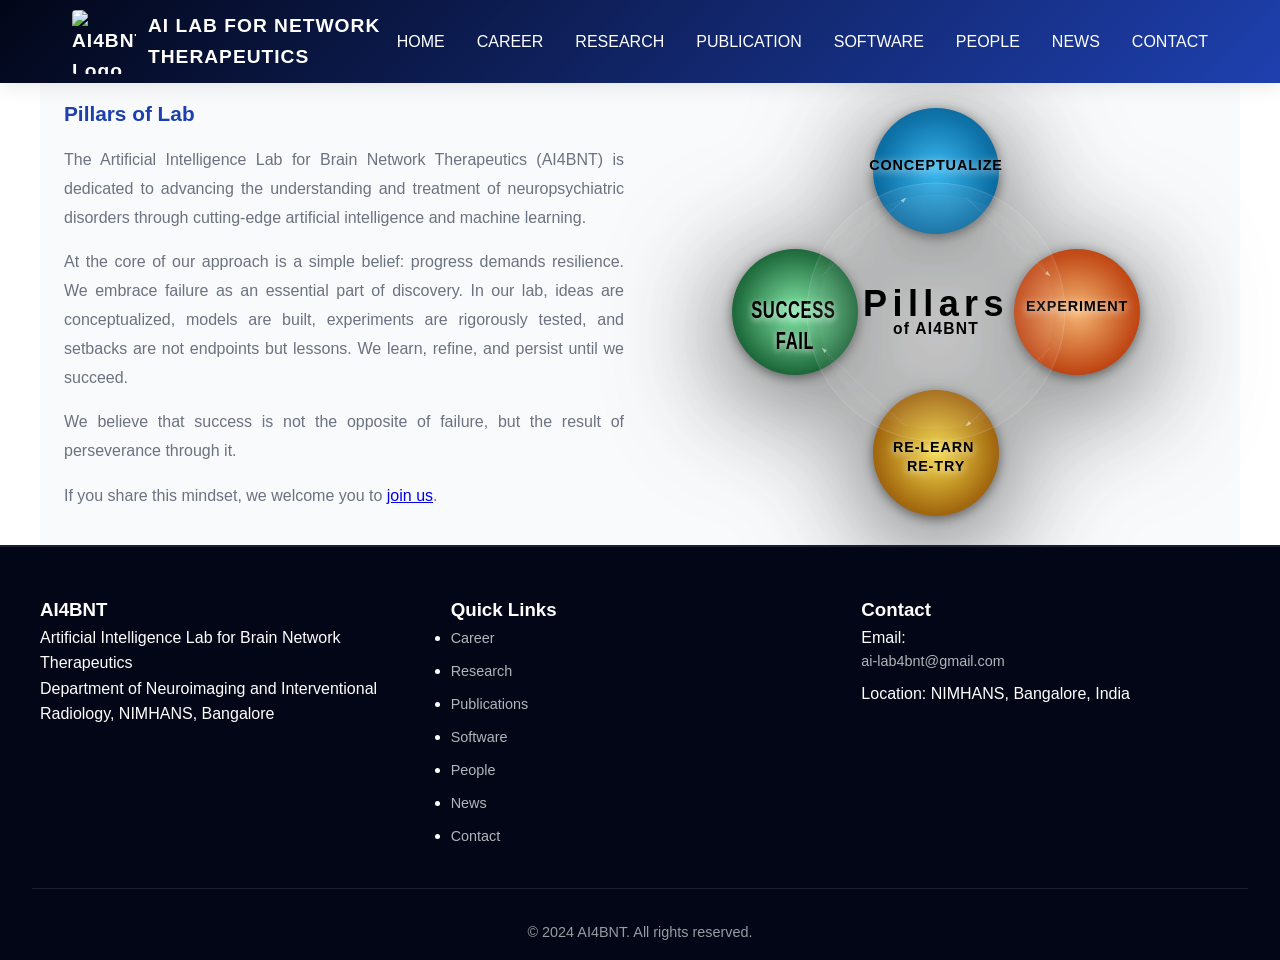
==== about.html @ 8ac7007f "Add files via upload update" ====
﻿<!DOCTYPE html>
<html lang="en">
<head>
    <meta charset="UTF-8">
    <meta name="viewport" content="width=device-width, initial-scale=1.0">
    <title>About - AI4BNT</title>
    <link rel="stylesheet" href="css/main.css">
    <link rel="stylesheet" href="css/animations.css">
    <link rel="stylesheet" href="css/responsive.css">
</head>
<body>

<header>
    <nav>
        <a href="index.html" class="logo"><img src="LAB/AI4BNT.png" alt="AI4BNT Logo" class="logo-img">AI LAB FOR NETWORK THERAPEUTICS</a>
            <ul class="nav-menu" id="navMenu">
                <li><a href="index.html">HOME</a></li><li><a href="career.html">CAREER</a></li>
                <li><a href="research.html">RESEARCH</a></li>
                <li><a href="publications.html">PUBLICATION</a></li>
                <li><a href="software.html">SOFTWARE</a></li>
                <li class="dropdown">
                    <a href="people.html" onclick="togglePeopleDropdown(event)">PEOPLE</a>
                    <div class="dropdown-content" id="peopleNavDropdown">
                        <div class="people-nav-section">
                            <a href="people.html#pi-section">Principle Investigator</a>
                            <a href="people.html#research-fellows-section">Research Fellows</a>
                            <a href="people.html#doctoral-fellows-section">Doctoral Fellows</a>
                            <a href="people.html#research-interns-section">Research Interns</a>
                        </div>
                    </div>
                </li>
                <li><a href="news.html">NEWS</a></li>
                <li><a href="contact.html">CONTACT</a></li>
            </ul>
            <div class="hamburger" id="hamburger">
                <span></span>
                <span></span>
                <span></span>
            </div>
    </nav>
</header>

<section id="about">
    <h2 class="section-title">About Our Lab</h2>
    <div class="about-grid">
        <div class="about-content">
            <h3>Pillars of Lab</h3>
            <p>
                The Artificial Intelligence Lab for Brain Network Therapeutics (AI4BNT) is dedicated to advancing the understanding and treatment of neuropsychiatric disorders through cutting-edge artificial intelligence and machine learning.
            </p>
            <p>
                At the core of our approach is a simple belief: progress demands resilience. We embrace failure as an essential part of discovery. In our lab, ideas are conceptualized, models are built, experiments are rigorously tested, and setbacks are not endpoints but lessons. We learn, refine, and persist until we succeed.
            </p>
            <p>
                We believe that success is not the opposite of failure, but the result of perseverance through it.
            </p>
            <p>
                If you share this mindset, we welcome you to <a href="career.html">join us</a>.
            </p>
        </div>
        <div style="display: flex; justify-content: center; align-items: center; height: 50vh; background: transparent; padding: 0; margin: 0; width: 100%; overflow: visible;">
            <style>
                .pillar-container-new svg {
                    max-width: 100%;
                    max-height: 100%;
                    width: 100%;
                    height: 100%;
                    filter: drop-shadow(0 20px 60px rgba(0, 0, 0, 0.8));
                }

                .pillar-container-new {
                    width: 100%;
                    height: 100%;
                    display: flex;
                    justify-content: center;
                    align-items: center;
                    overflow: visible;
                }

                .pillar-container-new .pillar-circle {
                    fill-opacity: 0.95;
                    filter: drop-shadow(0 8px 20px rgba(0, 0, 0, 0.5));
                    transition: filter 0.3s ease;
                    cursor: pointer;
                }

                .pillar-container-new .pillar-circle:hover {
                    filter: drop-shadow(0 10px 30px rgba(255, 255, 255, 0.3));
                }

                .pillar-container-new .pillar-text {
                    font-size: 48px !important;
                    font-weight: 900;
                    letter-spacing: 0.06em;
                    text-transform: uppercase;
                    fill: black;
                    text-shadow: 0 2px 8px rgba(255, 255, 255, 0.8);
                    dominant-baseline: middle;
                    text-anchor: middle;
                    pointer-events: none;
                    textLength: 420;
                    lengthAdjust: spacingAndGlyphs;
                }

                .pillar-container-new .pillar-text tspan {
                    font-size: inherit !important;
                }

                .pillar-container-new .center-label {
                    font-size: 120px;
                    font-weight: 900;
                    letter-spacing: 0.15em;
                    fill: black;
                    text-anchor: middle;
                    dominant-baseline: middle;
                }

                .pillar-group-0 {
                  animation: popPillar 3.5s ease-in-out infinite;
                  animation-delay: 0s;
                  transform-origin: 500px 30px;
                }

                .pillar-group-1 {
                  animation: popPillar 3.5s ease-in-out infinite;
                  animation-delay: 0.8s;
                  transform-origin: 970px 500px;
                }

                .pillar-group-2 {
                  animation: popPillar 3.5s ease-in-out infinite;
                  animation-delay: 1.6s;
                  transform-origin: 500px 970px;
                }

                .pillar-group-3 {
                  animation: popPillar 3.5s ease-in-out infinite;
                  animation-delay: 2.4s;
                  transform-origin: 30px 500px;
                }

                .arrows-group {
                  animation: rotateArrows 20s linear infinite;
                  transform-origin: 500px 500px;
                }

                @keyframes popPillar {
                  0% {
                    transform: scale(0);
                    opacity: 0;
                  }
                  50% {
                    transform: scale(1.15);
                  }
                  100% {
                    transform: scale(1);
                    opacity: 1;
                  }
                }

                @keyframes rotateArrows {
                  0% {
                    transform: rotate(0deg);
                  }
                  100% {
                    transform: rotate(360deg);
                  }
                }
            </style>
            <div class="pillar-container-new">
                <svg viewBox="-250 -250 1500 1500" preserveAspectRatio="xMidYMid meet" width="100%" height="100%" style="display: block;">
                    <defs>
                        <marker id="arrowheadNew" markerWidth="10" markerHeight="10" refX="9" refY="3" orient="auto">
                            <polygon points="0 0, 10 3, 0 6" fill="rgba(255, 255, 255, 0.5)" />
                        </marker>

                        <radialGradient id="pillarGrad0New">
                            <stop offset="0%" style="stop-color:#38bdf8;stop-opacity:1" />
                            <stop offset="100%" style="stop-color:#0369a1;stop-opacity:1" />
                        </radialGradient>
                        <radialGradient id="pillarGrad1New">
                            <stop offset="0%" style="stop-color:#fdba74;stop-opacity:1" />
                            <stop offset="100%" style="stop-color:#c2410c;stop-opacity:1" />
                        </radialGradient>
                        <radialGradient id="pillarGrad2New">
                            <stop offset="0%" style="stop-color:#fde047;stop-opacity:1" />
                            <stop offset="100%" style="stop-color:#a16207;stop-opacity:1" />
                        </radialGradient>
                        <radialGradient id="pillarGrad3New">
                            <stop offset="0%" style="stop-color:#86efac;stop-opacity:1" />
                            <stop offset="100%" style="stop-color:#166534;stop-opacity:1" />
                        </radialGradient>
                    </defs>

                    <g class="pillar-group-0">
                        <circle cx="500" cy="30" r="210" fill="url(#pillarGrad0New)" class="pillar-circle"/>
                        <text x="500" y="30" class="pillar-text">
                            <tspan x="500" dy="-0.35em">CONCEPTUALIZE</tspan>
                        </text>
                    </g>

                    <g class="pillar-group-1">
                        <circle cx="970" cy="500" r="210" fill="url(#pillarGrad1New)" class="pillar-circle"/>
                        <text x="970" y="500" class="pillar-text">
                            <tspan x="970" dy="-0.35em">EXPERIMENT</tspan>
                        </text>
                    </g>

                    <g class="pillar-group-2">
                        <circle cx="500" cy="970" r="210" fill="url(#pillarGrad2New)" class="pillar-circle"/>
                        <text x="500" y="970" class="pillar-text">
                            <tspan x="500" dy="-0.35em">RE-LEARN</tspan>
                            <tspan x="500" dy="1.3em">RE-TRY</tspan>
                        </text>
                    </g>

                    <g class="pillar-group-3">
                        <circle cx="30" cy="500" r="210" fill="url(#pillarGrad3New)" class="pillar-circle"/>
                        <text x="30" y="500" class="pillar-text" textLength="420" lengthAdjust="spacingAndGlyphs">
                            <tspan x="30" dy="0" style="font-size: 80px !important;">SUCCESS</tspan>
                            <tspan x="30" dy="1.3em" style="font-size: 80px !important;">FAIL</tspan>
                        </text>
                    </g>

                    <g class="arrows-group" stroke="rgba(255, 255, 255, 0.35)" stroke-width="2" fill="none" stroke-dasharray="4,4">
                        <path d="M 600 120 Q 750 250 880 380" marker-end="url(#arrowheadNew)"/>
                        <path d="M 880 620 Q 750 750 600 880" marker-end="url(#arrowheadNew)"/>
                        <path d="M 400 880 Q 250 750 120 620" marker-end="url(#arrowheadNew)"/>
                        <path d="M 120 380 Q 250 250 400 120" marker-end="url(#arrowheadNew)"/>
                    </g>

                    <circle cx="500" cy="500" r="430" fill="rgba(255,255,255,0.06)" stroke="rgba(255,255,255,0.25)" stroke-width="2"/>
                    <circle cx="500" cy="500" r="390" fill="rgba(255,255,255,0.03)" stroke="rgba(255,255,255,0.12)" stroke-width="1"/>

                    <text x="500" y="480" class="center-label" fill="black">Pillars</text>
                    <text x="500" y="560" style="font-size: 52px; font-weight: 700; letter-spacing: 0.08em; fill: black; text-anchor: middle; dominant-baseline: middle;">of AI4BNT</text>
                </svg>
            </div>
        </div>
    </div>
</section>

<footer>
    <div class="footer-content">
        <div class="footer-section">
            <h3>AI4BNT</h3>
            <p>Artificial Intelligence Lab for Brain Network Therapeutics</p>
            <p>Department of Neuroimaging and Interventional Radiology, NIMHANS, Bangalore</p>
        </div>
        <div class="footer-section">
            <h3>Quick Links</h3>
            <ul><li><a href="career.html">Career</a></li>
                <li><a href="research.html">Research</a></li>
                <li><a href="publications.html">Publications</a></li>
                <li><a href="software.html">Software</a></li>
                <li><a href="people.html">People</a></li>
                <li><a href="news.html">News</a></li>
                <li><a href="contact.html">Contact</a></li>
            </ul>
        </div>
        <div class="footer-section">
            <h3>Contact</h3>
            <p>Email: <a href="mailto:ai-lab4bnt@gmail.com">ai-lab4bnt@gmail.com</a></p>
            <p>Location: NIMHANS, Bangalore, India</p>
        </div>
    </div>
    <div class="footer-bottom">
        <p>&copy; 2024 AI4BNT. All rights reserved.</p>
    </div>
</footer>

<script src="js/navigation.js"></script>
<script src="js/animations.js"></script>
<script src="js/slider.js"></script>

</body>
</html>
---- css/main.css ----
/* CSS Variables & Resets */
* {
    margin: 0;
    padding: 0;
    box-sizing: border-box;
}

:root {
    /* Professional deep blue palette */
    --primary-color: #020617;      /* deep navy */
    --secondary-color: #1e40af;    /* restrained professional blue */
    --accent-color: #0ea5e9;       /* subtle teal accent */
    --dark-bg: #020617;            /* almost black */
    --light-bg: #f9fafb;           /* soft light background */
    --text-dark: #0f172a;
    --text-light: #6b7280;
    --border-color: #e5e7eb;
}

body {
    font-family: 'Segoe UI', Tahoma, Geneva, Verdana, sans-serif;
    line-height: 1.6;
    color: var(--text-dark);
    overflow-x: hidden;
    position: relative;
    background: transparent;
}

body::before {
    content: '';
    position: fixed;
    top: 0;
    left: 0;
    width: 100%;
    height: 100%;
    background-image: url('../LAB/AI4BNT.png');
    background-size: 60vw auto;
    background-position: center;
    background-repeat: no-repeat;
    background-attachment: fixed;
    opacity: 1;
    pointer-events: none;
    z-index: 0;
}

/* ============= HEADER & NAVIGATION ============= */
header {
    background: linear-gradient(135deg, var(--primary-color) 0%, var(--secondary-color) 100%);
    color: white;
    position: fixed;
    top: 0;
    width: 100%;
    z-index: 1001;
    box-shadow: 0 2px 20px rgba(0, 0, 0, 0.1);
    transition: all 0.3s ease;
}

nav {
    max-width: 1200px;
    margin: 0 auto;
    padding: 0.6rem 2rem;
    display: flex;
    justify-content: space-between;
    align-items: center;
}

.logo {
    font-size: 1.2rem;
    font-weight: bold;
    text-decoration: none;
    color: white;
    display: flex;
    align-items: center;
    gap: 0.75rem;
    letter-spacing: 1px;
}

.logo-img {
    width: 64px;
    height: 64px;
    object-fit: contain;
    border-radius: 4px;
    border: none;
}

.logo span {
    background: linear-gradient(135deg, var(--accent-color), #ff6b6b);
    padding: 0.35rem 0.9rem;
    border-radius: 25px;
    font-size: 0.75rem;
    font-weight: 600;
    letter-spacing: 0.5px;
    text-transform: uppercase;
}

.nav-menu {
    display: flex;
    list-style: none;
    gap: 2rem;
}

.nav-menu a {
    color: white;
    text-decoration: none;
    font-weight: 500;
    transition: color 0.3s ease;
    cursor: pointer;
}

.nav-menu a:hover {
    color: var(--accent-color);
}

/* Dropdown menu styles */
.dropdown {
    position: relative;
}

.dropdown-content {
    display: none;
    position: absolute;
    top: 100%;
    right: 0;
    background: linear-gradient(135deg, rgba(2, 6, 23, 0.98) 0%, rgba(30, 64, 175, 0.98) 100%);
    color: white;
    min-width: 500px;
    border: 1px solid rgba(255, 255, 255, 0.2);
    border-radius: 10px;
    box-shadow: 0 10px 40px rgba(0, 0, 0, 0.4);
    z-index: 2000;
    max-height: 85vh;
    overflow-y: auto;
    padding: 1.5rem;
    margin-top: 10px;
}

/* People dropdown specific styles */
#peopleNavDropdown {
    min-width: 220px;
    padding: 0.5rem 0;
}

#peopleNavDropdown.show {
    display: flex;
    flex-direction: column;
}

.people-nav-section a {
    color: white;
    padding: 0.75rem 1.5rem;
    display: block;
    text-decoration: none;
    transition: all 0.3s ease;
    border-left: 3px solid transparent;
}

.people-nav-section a:hover {
    background: rgba(124, 58, 237, 0.2);
    border-left-color: #7c3aed;
    color: #a8e6cf;
}

.dropdown-content.show {
    display: block;
    animation: slideDown 0.3s ease-out;
}

@keyframes slideDown {
    from {
        opacity: 0;
        transform: translateY(-10px);
    }
    to {
        opacity: 1;
        transform: translateY(0);
    }
}

.dropdown-header {
    font-size: 1.3rem;
    font-weight: 700;
    margin-bottom: 1rem;
    color: #7c3aed;
    border-bottom: 2px solid rgba(124, 58, 237, 0.3);
    padding-bottom: 0.75rem;
}

.dropdown-section {
    margin-bottom: 1.5rem;
}

.dropdown-section strong {
    display: block;
    font-size: 1rem;
    margin-bottom: 0.75rem;
    color: #a8e6cf;
}

.dropdown-section p {
    font-size: 0.95rem;
    line-height: 1.6;
    margin-bottom: 1rem;
    text-align: justify;
    color: rgba(255, 255, 255, 0.9);
}

.dropdown-section ul {
    list-style: none;
    padding-left: 1rem;
}

.dropdown-section li {
    margin-bottom: 0.75rem;
    font-size: 0.95rem;
}

.dropdown-section a {
    color: #7c3aed;
    text-decoration: none;
    border-bottom: 1px solid #7c3aed;
    transition: all 0.3s ease;
}

.dropdown-section a:hover {
    color: #a8e6cf;
    border-bottom: 1px solid #a8e6cf;
}

.hamburger {
    display: none;
    flex-direction: column;
    cursor: pointer;
}

.hamburger span {
    width: 25px;
    height: 3px;
    background: white;
    margin: 5px 0;
    transition: 0.3s;
}

/* ============= HERO SECTION ============= */
.hero {
    /* Clean, subtle hero background */
    background: rgba(255, 255, 255, 0.88);
    color: var(--text-dark);
    padding: 70px 1.5rem 50px;
    text-align: center;
    margin-top: 60px;
    position: relative;
    overflow: hidden;
    min-height: 440px;
    display: flex;
    align-items: center;
    justify-content: center;
}

#brainCanvas {
    opacity: 0.6;
    mix-blend-mode: screen;
}

.slider-container {
    position: absolute;
    top: 0;
    left: 0;
    right: 0;
    bottom: 0;
    z-index: 0;
    /* White background for the image slider area */
    background: #ffffff;
    overflow: hidden;
}

.slider-wrapper {
    position: relative;
    width: 100%;
    height: 100%;
}

.slider-image {
    position: absolute;
    inset: 0;
    width: 100%;
    height: 100%;
    /* Show the entire lab image without cutting, on white */
    object-fit: contain;
    background: #ffffff;
    opacity: 0;
    transition: opacity 1s ease;
}

.slider-image.active {
    opacity: 1;
}

.hero-content {
    max-width: 800px;
    margin: 0 auto;
    position: relative;
    z-index: 1;
}

.hero h1 {
    font-size: 4rem;
    margin-bottom: 0.5rem;
    animation: slideInDown 0.8s ease;
    font-weight: 700;
    letter-spacing: 3px;
    text-transform: uppercase;
    background: linear-gradient(135deg, #ffffff 0%, rgba(255,255,255,0.9) 100%);
    -webkit-background-clip: text;
    -webkit-text-fill-color: transparent;
    background-clip: text;
}

.hero h2 {
    animation: slideInUp 0.8s ease 0.2s forwards;
    opacity: 0;
}

.hero p {
    font-size: 1.3rem;
    margin-bottom: 2rem;
    opacity: 0.95;
    animation: slideInUp 0.8s ease;
}

.cta-buttons {
    display: flex;
    gap: 1rem;
    justify-content: center;
    flex-wrap: wrap;
    animation: fadeIn 1s ease 0.3s forwards;
    opacity: 0;
}

/* ============= BUTTONS ============= */
.btn {
    padding: 12px 30px;
    border: none;
    border-radius: 50px;
    font-size: 1rem;
    font-weight: 600;
    cursor: pointer;
    text-decoration: none;
    transition: all 0.3s ease;
    display: inline-block;
}

.btn-primary {
    background: var(--accent-color);
    color: var(--text-dark);
}

.btn-primary:hover {
    transform: translateY(-3px);
    box-shadow: 0 10px 25px rgba(245, 158, 11, 0.3);
}

.btn-secondary {
    background: transparent;
    color: white;
    border: 2px solid white;
}

.btn-secondary:hover {
    background: white;
    color: var(--primary-color);
    transform: translateY(-3px);
}

/* ============= GENERAL SECTIONS ============= */
section {
    padding: 8px 1.5rem;
    max-width: 1200px;
    margin: 0 auto;
    position: relative;
    z-index: 1;
    background: rgba(255, 255, 255, 0.88);
}

.section-title {
    font-size: 2.2rem;
    margin-bottom: 0.8rem;
    text-align: center;
    color: var(--primary-color);
    position: relative;
    padding-bottom: 0.6rem;
}

.section-title::after {
    content: '';
    position: absolute;
    bottom: 0;
    left: 50%;
    transform: translateX(-50%);
    width: 100px;
    height: 4px;
    background: var(--accent-color);
    border-radius: 2px;
}

/* ============= HOME TEXT / OBJECTIVE SECTION ============= */
#home-text {
    position: relative;
    z-index: 1;
}

#home-text p {
    text-align: justify;
    color: black;
    line-height: 1.7;
}

#home-text .section-title,
#home-text .content-grid {
    position: relative;
    z-index: 1;
}

#home-text .content-grid p,
#home-text .content-grid ul {
    text-align: justify;
    color: black;
    line-height: 1.7;
}

/* ============= ABOUT SECTION ============= */
#about {
    background: rgba(249, 250, 251, 0.88);
    position: relative;
    z-index: 1;
}

.about-grid {
    display: grid;
    grid-template-columns: 1fr 1fr;
    gap: 2rem;
    align-items: center;
}

.content-grid {
    display: grid;
    grid-template-columns: 1fr;
    gap: 0.3rem;
    margin: 0.3rem 0;
    background: rgba(249, 250, 251, 0.92);
    border-left: 3px solid var(--secondary-color);
    padding: 1rem;
    border-radius: 12px;
    color: var(--text-dark);
}

.content-grid p,
.content-grid ul {
    font-size: 1rem;
    line-height: 1.6;
}

.content-grid ul {
    list-style: disc;
    margin-left: 1.5rem;
}

.content-grid li {
    margin-bottom: 0.5rem;
}

.about-content h3 {
    color: var(--secondary-color);
    margin: 0rem 0 1rem;
    font-size: 1.3rem;
}

.about-content p {
    color: var(--text-light);
    margin-bottom: 1rem;
    line-height: 1.8;
    text-align: justify;
}

.stat-box {
    background: rgba(255, 255, 255, 0.92);
    padding: 2rem;
    border-radius: 10px;
    text-align: center;
    margin: 1rem 0;
    border-left: 4px solid var(--accent-color);
    transition: transform 0.3s ease, box-shadow 0.3s ease;
}

.stat-box:hover {
    transform: translateY(-5px);
    box-shadow: 0 10px 30px rgba(0, 0, 0, 0.1);
}

.stat-number {
    font-size: 2.5rem;
    font-weight: bold;
    color: var(--primary-color);
}

.stat-label {
    color: var(--text-light);
    font-size: 0.9rem;
    margin-top: 0.5rem;
}

/* ============= RESEARCH SECTION ============= */
#research {
    background: rgba(255, 255, 255, 0.88);
}

.research-grid {
    display: grid;
    grid-template-columns: repeat(auto-fit, minmax(280px, 1fr));
    gap: 1.5rem;
}

.research-card {
    background: linear-gradient(135deg, var(--light-bg) 0%, white 100%);
    border-radius: 10px;
    padding: 2rem;
    border: 2px solid var(--border-color);
    transition: all 0.4s cubic-bezier(0.175, 0.885, 0.32, 1.275);
    cursor: pointer;
    position: relative;
    overflow: hidden;
    animation: fadeInUp 0.8s ease-out;
}

.research-card:nth-child(1) {
    animation-delay: 0.1s;
}

.research-card:nth-child(2) {
    animation-delay: 0.2s;
}

.research-card:nth-child(3) {
    animation-delay: 0.3s;
}

@keyframes fadeInUp {
    from {
        opacity: 0;
        transform: translateY(30px);
    }
    to {
        opacity: 1;
        transform: translateY(0);
    }
}

.research-card::before {
    content: '';
    position: absolute;
    top: 0;
    left: 0;
    width: 100%;
    height: 4px;
    background: linear-gradient(90deg, var(--primary-color), var(--secondary-color));
    transform: scaleX(0);
    transition: transform 0.3s ease;
    transform-origin: left;
}

.research-card:hover::before {
    transform: scaleX(1);
}

.research-card:hover {
    transform: translateY(-10px) scale(1.02);
    box-shadow: 0 20px 50px rgba(0, 0, 0, 0.15);
    border-color: var(--primary-color);
}

.research-card:hover .research-icon {
    transform: scale(1.1) rotate(5deg);
    transition: transform 0.3s ease;
}

.research-icon {
    margin-bottom: 1rem;
    transition: transform 0.3s ease;
    display: flex; /* Changed from inline-block to flex */
    justify-content: center; /* Center image horizontally */
    align-items: center; /* Center image vertically */
    animation: iconFloat 3s ease-in-out infinite;
    width: 200px; /* Fixed width for the image container */
    height: 150px; /* Fixed height for the image container */
    overflow: hidden; /* Ensure image stays within bounds */
    margin-left: auto; /* Center the icon itself within the card */
    margin-right: auto; /* Center the icon itself within the card */
}

.research-theme-image {
    width: 100%;
    height: 100%; /* Fill the container height */
    max-width: none; /* Allow the parent container to control max width */
    object-fit: contain;
    border-radius: 8px;
    box-shadow: 0 4px 15px rgba(0, 0, 0, 0.2);
    transition: all 0.3s ease;
}

.research-card:nth-child(1) .research-theme-image {
    animation: brainImagePulse 3s ease-in-out infinite;
}

.research-card:nth-child(2) .research-theme-image {
    animation-delay: 1s;
    animation: brainImageScan 4s ease-in-out infinite;
}

.research-card:nth-child(3) .research-theme-image {
    animation-delay: 2s;
    animation: medicineImageGlow 2.5s ease-in-out infinite;
}

.research-card:hover .research-theme-image {
    transform: scale(1.05);
    box-shadow: 0 8px 25px rgba(0, 0, 0, 0.3);
    filter: brightness(1.1);
}

/* Brain Image Animation */
@keyframes brainImagePulse {
    0%, 100% { 
        transform: scale(1); 
        filter: brightness(1) contrast(1);
        box-shadow: 0 4px 15px rgba(0, 0, 0, 0.2);
    }
    25% { 
        transform: scale(1.05); 
        filter: brightness(1.1) contrast(1.1);
        box-shadow: 0 6px 20px rgba(59, 130, 246, 0.3);
    }
    50% { 
        transform: scale(1.02); 
        filter: brightness(1.05) contrast(1.05);
        box-shadow: 0 5px 18px rgba(59, 130, 246, 0.2);
    }
    75% { 
        transform: scale(1.08); 
        filter: brightness(1.15) contrast(1.15);
        box-shadow: 0 8px 25px rgba(59, 130, 246, 0.4);
    }
}

/* Brain Scan Animation */
@keyframes brainImageScan {
    0%, 100% { 
        transform: scale(1); 
        filter: brightness(1) hue-rotate(0deg);
        box-shadow: 0 4px 15px rgba(0, 0, 0, 0.2);
    }
    25% { 
        transform: scale(1.03); 
        filter: brightness(1.2) hue-rotate(10deg);
        box-shadow: 0 6px 20px rgba(16, 185, 129, 0.3);
    }
    50% { 
        transform: scale(1.06); 
        filter: brightness(1.1) hue-rotate(-10deg);
        box-shadow: 0 7px 22px rgba(16, 185, 129, 0.4);
    }
    75% { 
        transform: scale(1.04); 
        filter: brightness(1.15) hue-rotate(5deg);
        box-shadow: 0 6px 20px rgba(16, 185, 129, 0.3);
    }
}

/* Medicine Glow Animation */
@keyframes medicineImageGlow {
    0%, 100% { 
        transform: scale(1); 
        filter: brightness(1) saturate(1);
        box-shadow: 0 4px 15px rgba(0, 0, 0, 0.2);
    }
    20% { 
        transform: scale(1.05); 
        filter: brightness(1.3) saturate(1.3);
        box-shadow: 0 6px 20px rgba(245, 158, 11, 0.4);
    }
    40% { 
        transform: scale(1.08); 
        filter: brightness(1.5) saturate(1.5);
        box-shadow: 0 8px 25px rgba(245, 158, 11, 0.5);
    }
    60% { 
        transform: scale(1.06); 
        filter: brightness(1.4) saturate(1.4);
        box-shadow: 0 7px 22px rgba(245, 158, 11, 0.4);
    }
    80% { 
        transform: scale(1.04); 
        filter: brightness(1.2) saturate(1.2);
        box-shadow: 0 6px 20px rgba(245, 158, 11, 0.3);
    }
}

/* Floating animation for all icons */
@keyframes iconFloat {
    0%, 100% { transform: translateY(0px); }
    50% { transform: translateY(-5px); }
}

.research-card h3 {
    color: var(--primary-color);
    margin-bottom: 1rem;
    font-size: 1.3rem;
}

.research-card p {
    color: var(--text-light);
    font-size: 0.95rem;
    line-height: 1.6;
    margin-bottom: 1rem;
}

.toggle-content {
    display: none;
    color: var(--text-light);
    font-size: 0.9rem;
    margin-top: 1rem;
    padding-top: 1rem;
    border-top: 1px solid var(--border-color);
}

.research-card.active .toggle-content {
    display: block;
    animation: slideDown 0.3s ease;
}

/* ============= PEOPLE / TEAM SECTION ============= */
#people {
    background: white;
}

.team-grid {
    display: flex;
    flex-direction: column;
    gap: 1.5rem;
    position: relative;
    margin-top: -0.5rem;
}

.team-grid::before {
    content: '';
    position: absolute;
    left: 50%;
    top: 0;
    bottom: 0;
    width: 2px;
    background: linear-gradient(180deg, var(--primary-color), transparent);
    transform: translateX(-50%);
}

.team-member {
    display: block;
    background: white;
    border-radius: 12px;
    box-shadow: 0 10px 30px rgba(15, 23, 42, 0.06);
    transition: all 0.3s ease;
    text-align: left;
    padding: 1.75rem 2rem;
    position: relative;
}

.team-member:nth-child(odd) {
    margin-left: 0;
}

.team-member:nth-child(even) {
    grid-template-columns: 1fr 1fr;
    direction: rtl;
}

.team-member:nth-child(even) > * {
    direction: ltr;
}

.team-member:hover {
    transform: scale(1.02);
    box-shadow: 0 10px 40px rgba(0, 0, 0, 0.1);
}

.pi-member {
    display: flex;
    gap: 2rem;
    align-items: flex-start;
    min-height: auto;
    padding: 1.5rem;
    background: linear-gradient(135deg, #f8fafc 0%, #e2e8f0 100%);
    border-radius: 20px;
    box-shadow: 0 20px 60px rgba(0,0,0,0.1);
    margin: 1rem 0;
}

.pi-member .member-info {
    flex: 1 1 55%;
    display: flex;
    flex-direction: column;
    padding: 1.5rem;
}

.pi-sidebar {
    flex: 0 0 40%;
    display: flex;
    flex-direction: column;
    gap: 1rem;
}

.pi-slider-wrapper {
    height: 350px;
    border-radius: 20px;
    overflow: hidden;
    box-shadow: 0 15px 35px rgba(0,0,0,0.2);
    border: 3px solid rgba(255,255,255,0.8);
    background: #fff;
}

.pi-interests {
    background: rgba(255,255,255,0.9);
    padding: 1.5rem;
    border-radius: 15px;
    box-shadow: 0 8px 25px rgba(0,0,0,0.1);
}

.pi-slider {
    position: relative;
    width: 100%;
    height: 100%;
}

.pi-slider img {
    position: absolute;
    inset: 0;
    width: 100%;
    height: 100%;
    object-fit: cover;
    opacity: 0;
    transition: opacity 0.8s ease-in-out;
}

.pi-slider img.active {
    opacity: 1;
}

.member-name {
    font-size: 1.4rem;
    font-weight: bold;
    color: var(--primary-color);
    margin-bottom: 0.5rem;
    background: linear-gradient(135deg, var(--primary-color), var(--secondary-color));
    -webkit-background-clip: text;
    -webkit-text-fill-color: transparent;
    background-clip: text;
}

.member-role {
    display: none;
}

.member-bio {
    color: var(--text-light);
    font-size: 0.85rem;
    line-height: 1.6;
    margin-bottom: 0.2rem;
    text-align: justify;
}

.team-section-header {
    font-size: 2rem;
    font-weight: bold;
    color: #2c3e50;
    margin-top: 0rem;
    margin-bottom: 0;
    grid-column: 1 / -1;
    border-bottom: 3px solid var(--primary-color);
    padding-bottom: 0.4rem;
}

/* Counteract the gap from the .team-grid specifically after section headers */
.team-section-header + .team-member {
    margin-top: -1rem;
}

/* Counteract the gap before section headers to bring them closer to previous members */
.team-member + .team-section-header {
    margin-top: -0.5rem;
}

/* ============= PROJECTS SECTION ============= */
#projects {
    background: white;
}

.projects-container {
    display: grid;
    gap: 2rem;
}

.project-item {
    display: grid;
    grid-template-columns: 1fr 1fr;
    gap: 2rem;
    align-items: center;
    padding: 2rem;
    background: var(--light-bg);
    border-radius: 10px;
    transition: all 0.3s ease;
}

.project-item:hover {
    box-shadow: 0 10px 30px rgba(0, 0, 0, 0.1);
    transform: translateX(5px);
}

.project-item:nth-child(even) {
    grid-template-columns: 1fr 1fr;
    direction: rtl;
}

.project-item:nth-child(even) > * {
    direction: ltr;
}

.project-image {
    width: 100%;
    height: 250px;
    background: linear-gradient(135deg, var(--primary-color), var(--secondary-color));
    border-radius: 8px;
    display: flex;
    align-items: center;
    justify-content: center;
    font-size: 3rem;
    color: white;
}

.project-content h3 {
    font-size: 1.5rem;
    color: var(--primary-color);
    margin-bottom: 1rem;
}

.project-content p {
    color: var(--text-light);
    margin-bottom: 1rem;
    line-height: 1.7;
}

.project-tags {
    display: flex;
    gap: 0.5rem;
    flex-wrap: wrap;
    margin-top: 1rem;
}

.tag {
    background: var(--primary-color);
    color: white;
    padding: 0.4rem 1rem;
    border-radius: 20px;
    font-size: 0.8rem;
    font-weight: 500;
}

/* ============= PUBLICATIONS SECTION ============= */
#publications {
    background: var(--light-bg);
}

.pub-list {
    display: flex;
    flex-direction: column;
    gap: 0.8rem;
}

.pub-item {
    background: rgba(255, 255, 255, 0.9);
    padding: 0.8rem;
    border-radius: 8px;
    border-left: 4px solid var(--primary-color);
    transition: all 0.3s ease;
    display: flex;
    gap: 0.8rem;
    margin-bottom: 0.3rem;
}

.pub-item.is-clickable {
    cursor: pointer;
}

.pub-item a {
    display: inline-flex;
    align-items: center;
    gap: 0.35rem;
    padding: 0.2rem 0.6rem;
    border-radius: 999px;
    background: var(--light-bg);
    color: var(--secondary-color);
    text-decoration: none;
    font-weight: 600;
    font-size: 0.85rem;
}

.pub-item a:hover {
    background: rgba(30, 64, 175, 0.08);
}

.pub-item:hover {
    box-shadow: 0 5px 20px rgba(0, 0, 0, 0.1);
    transform: translateX(5px);
}

.pub-number {
    font-weight: bold;
    color: var(--secondary-color);
    min-width: 2.5rem;
    font-size: 1.1rem;
    flex-shrink: 0;
}

.pub-content {
    flex: 1;
}

.pub-authors {
    color: var(--text-light);
    font-size: 0.9rem;
    margin-bottom: 0.3rem;
}

.pub-title {
    font-weight: 600;
    color: var(--primary-color);
    margin-bottom: 0.3rem;
    font-size: 1.05rem;
}

.pub-journal {
    color: var(--text-light);
    font-size: 0.85rem;
    font-style: italic;
    margin-bottom: 0.2rem;
}

.pub-journal a {
    color: var(--secondary-color);
    text-decoration: underline;
    font-style: italic;
}

.pub-journal a:hover {
    color: var(--accent-color);
}

/* ============= CONTACT & SUBMISSIONS SECTION ============= */
#contact {
    background: linear-gradient(135deg, var(--primary-color) 0%, var(--secondary-color) 100%);
    color: white;
    padding: 40px 2rem !important;
}

#contact .section-title {
    color: white;
    margin-bottom: 1.5rem;
}

#contact .section-title::after {
    background: var(--accent-color);
}

.contact-wrapper {
    display: grid;
    grid-template-columns: 1fr 1fr;
    gap: 2rem;
    max-width: 800px;
    margin: 0 auto;
}

.contact-info {
    display: flex;
    flex-direction: column;
    gap: 1rem;
}

.contact-item {
    display: flex;
    gap: 0.75rem;
}

.contact-icon {
    font-size: 1.5rem;
    flex-shrink: 0;
}

.contact-text h4 {
    margin-bottom: 0.5rem;
    font-size: 1.1rem;
}

.contact-text p {
    opacity: 0.9;
    font-size: 0.95rem;
}

.form-group {
    margin-bottom: 0.75rem;
}

.form-group label {
    display: block;
    margin-bottom: 0.25rem;
    font-weight: 500;
}

.form-group input,
.form-group textarea {
    width: 100%;
    padding: 0.75rem;
    border: none;
    border-radius: 5px;
    font-family: inherit;
    font-size: 0.95rem;
}

.form-group textarea {
    resize: vertical;
    min-height: 80px;
}

/* Submissions Display */
#submissions {
    background: var(--light-bg);
}

.submissions-grid {
    display: grid;
    grid-template-columns: repeat(auto-fill, minmax(350px, 1fr));
    gap: 2rem;
    margin-bottom: 2rem;
}

.submission-card {
    background: white;
    border-radius: 12px;
    padding: 2rem;
    box-shadow: 0 5px 20px rgba(0, 0, 0, 0.1);
    border-left: 5px solid var(--primary-color);
    transition: all 0.3s ease;
    position: relative;
}

.submission-card:hover {
    transform: translateY(-5px);
    box-shadow: 0 15px 40px rgba(0, 0, 0, 0.15);
}

.submission-header {
    display: flex;
    justify-content: space-between;
    align-items: start;
    margin-bottom: 1rem;
    border-bottom: 2px solid var(--light-bg);
    padding-bottom: 1rem;
}

.submission-name {
    font-size: 1.3rem;
    font-weight: 600;
    color: var(--primary-color);
    margin-bottom: 0.5rem;
}

.submission-topic {
    background: linear-gradient(135deg, var(--primary-color), var(--secondary-color));
    color: white;
    padding: 0.4rem 0.8rem;
    border-radius: 20px;
    font-size: 0.8rem;
    font-weight: 600;
    text-transform: uppercase;
    white-space: nowrap;
}

.submission-email {
    font-size: 0.9rem;
    color: var(--text-light);
    margin-bottom: 0.5rem;
    word-break: break-all;
}

.submission-email a {
    color: var(--primary-color);
    text-decoration: none;
    font-weight: 500;
}

.submission-email a:hover {
    text-decoration: underline;
}

.submission-github {
    margin-bottom: 1rem;
}

.submission-github a {
    display: inline-flex;
    align-items: center;
    gap: 0.5rem;
    color: var(--primary-color);
    text-decoration: none;
    font-weight: 500;
    font-size: 0.9rem;
    padding: 0.5rem 1rem;
    background: var(--light-bg);
    border-radius: 6px;
    transition: all 0.3s ease;
}

.submission-github a:hover {
    background: var(--primary-color);
    color: white;
}

.submission-message {
    color: var(--text-light);
    font-size: 0.95rem;
    line-height: 1.6;
    margin-bottom: 1rem;
    margin-top: 1rem;
    padding: 1rem;
    background: var(--light-bg);
    border-radius: 8px;
}

.submission-time {
    font-size: 0.8rem;
    color: #999;
    text-align: right;
    margin-top: 1rem;
    padding-top: 1rem;
    border-top: 1px solid var(--border-color);
}

.submission-actions {
    position: absolute;
    top: 1rem;
    right: 1rem;
    display: flex;
    gap: 0.5rem;
}

.delete-btn {
    background: #e74c3c;
    color: white;
    border: none;
    padding: 0.5rem 0.8rem;
    border-radius: 6px;
    cursor: pointer;
    font-size: 0.8rem;
    transition: all 0.3s ease;
}

.delete-btn:hover {
    background: #c0392b;
    transform: scale(1.05);
}

/* ============= FOOTER ============= */
footer {
    background: var(--dark-bg);
    color: white;
    text-align: center;
    padding: 3rem 2rem 1rem;
    border-top: 2px solid rgba(255, 255, 255, 0.1);
    position: relative;
    z-index: 1;
}

.footer-content {
    max-width: 1200px;
    margin: 0 auto;
    display: grid;
    grid-template-columns: repeat(auto-fit, minmax(250px, 1fr));
    gap: 2rem;
    margin-bottom: 2rem;
    text-align: left;
}

.footer-section h4 {
    margin-bottom: 1rem;
    color: var(--accent-color);
}

.footer-section a {
    display: block;
    color: rgba(255, 255, 255, 0.7);
    text-decoration: none;
    font-size: 0.9rem;
    margin-bottom: 0.5rem;
    transition: color 0.3s ease;
}

.footer-section a:hover {
    color: white;
}

.social-links {
    display: flex;
    gap: 1rem;
}

.social-links a {
    width: 40px;
    height: 40px;
    background: rgba(255, 255, 255, 0.1);
    border-radius: 50%;
    display: flex;
    align-items: center;
    justify-content: center;
    transition: all 0.3s ease;
    margin: 0;
}

.social-links a:hover {
    background: var(--accent-color);
    color: var(--text-dark);
    transform: translateY(-3px);
}

.footer-bottom {
    border-top: 1px solid rgba(255, 255, 255, 0.1);
    padding-top: 2rem;
    font-size: 0.9rem;
    color: rgba(255, 255, 255, 0.6);
}

/* ============= SCROLL TO TOP BUTTON ============= */
.scroll-to-top {
    position: fixed;
    bottom: 2rem;
    right: 2rem;
    width: 50px;
    height: 50px;
    background: var(--primary-color);
    color: white;
    border: none;
    border-radius: 50%;
    font-size: 1.2rem;
    cursor: pointer;
    display: none;
    align-items: center;
    justify-content: center;
    transition: all 0.3s ease;
    z-index: 999;
    box-shadow: 0 5px 15px rgba(0, 0, 0, 0.3);
}

.scroll-to-top:hover {
    background: var(--secondary-color);
    transform: translateY(-5px);
}

.scroll-to-top.show {
    display: flex;
}
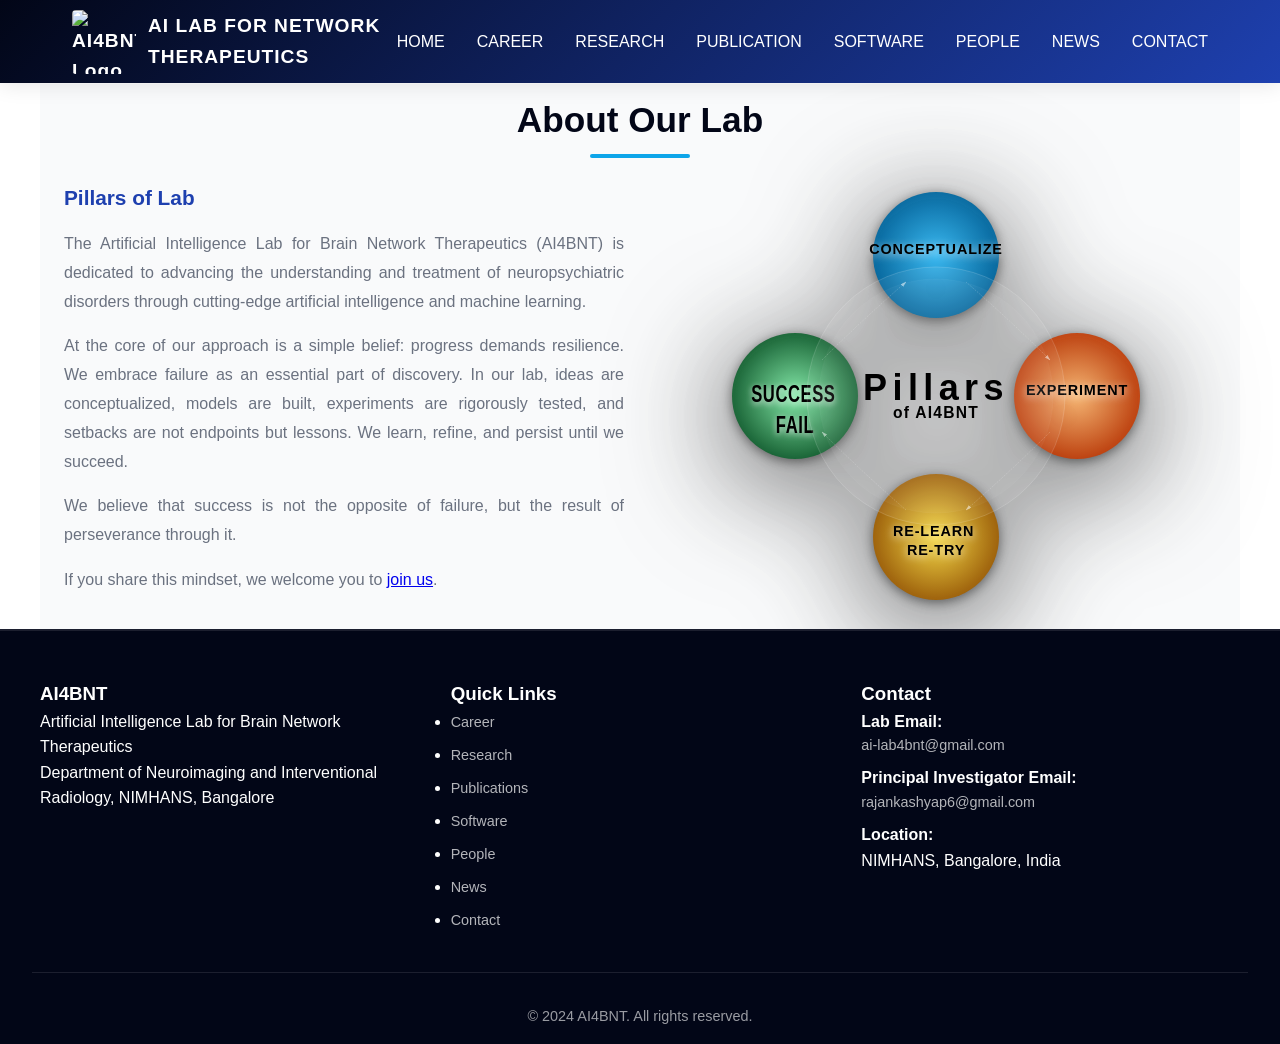
==== commit 0f60ad9d: "Final website update" ====
--- a/about.html
+++ b/about.html
@@ -22,7 +22,7 @@
                     <a href="people.html" onclick="togglePeopleDropdown(event)">PEOPLE</a>
                     <div class="dropdown-content" id="peopleNavDropdown">
                         <div class="people-nav-section">
-                            <a href="people.html#pi-section">Principle Investigator</a>
+                            <a href="people.html#pi-section">Principal Investigator</a>
                             <a href="people.html#research-fellows-section">Research Fellows</a>
                             <a href="people.html#doctoral-fellows-section">Doctoral Fellows</a>
                             <a href="people.html#research-interns-section">Research Interns</a>
@@ -260,8 +260,9 @@
         </div>
         <div class="footer-section">
             <h3>Contact</h3>
-            <p>Email: <a href="mailto:ai-lab4bnt@gmail.com">ai-lab4bnt@gmail.com</a></p>
-            <p>Location: NIMHANS, Bangalore, India</p>
+            <p><strong>Lab Email:</strong><br><a href="mailto:ai-lab4bnt@gmail.com">ai-lab4bnt@gmail.com</a></p>
+            <p><strong>Principal Investigator Email:</strong><br><a href="mailto:rajankashyap6@gmail.com">rajankashyap6@gmail.com</a></p>
+            <p><strong>Location:</strong><br>NIMHANS, Bangalore, India</p>
         </div>
     </div>
     <div class="footer-bottom">
--- a/css/main.css
+++ b/css/main.css
@@ -15,6 +15,16 @@
     --text-dark: #0f172a;
     --text-light: #6b7280;
     --border-color: #e5e7eb;
+    --header-offset: 84px;
+    --research-disease-pill-bg-opacity: 0.14;
+    --research-disease-pill-text-opacity: 0.8;
+    --research-cluster-bg-opacity: 0.12;
+    --research-cluster-border-opacity: 0.18;
+    --research-cluster-text-opacity: 0.86;
+}
+
+html {
+    scroll-padding-top: var(--header-offset);
 }
 
 body {
@@ -24,6 +34,7 @@
     overflow-x: hidden;
     position: relative;
     background: transparent;
+    padding-top: var(--header-offset);
 }
 
 body::before {
@@ -64,6 +75,14 @@
     align-items: center;
 }
 
+.nav-container {
+    width: 100%;
+    display: flex;
+    align-items: center;
+    justify-content: space-between;
+    position: relative;
+}
+
 .logo {
     font-size: 1.2rem;
     font-weight: bold;
@@ -72,6 +91,23 @@
     display: flex;
     align-items: center;
     gap: 0.75rem;
+    letter-spacing: 1px;
+}
+
+.logo-text {
+    display: flex;
+    flex-direction: column;
+    line-height: 1;
+}
+
+.logo-line1 {
+    font-size: 0.95rem;
+    font-weight: 600;
+}
+
+.logo-line2 {
+    font-size: 0.95rem;
+    font-weight: 800;
     letter-spacing: 1px;
 }
 
@@ -90,6 +126,14 @@
     font-size: 0.75rem;
     font-weight: 600;
     letter-spacing: 0.5px;
+
+#research .research-theme-image-word-full {
+    width: 110px;
+    height: 110px;
+    padding: 0.2rem;
+    background: rgba(255, 255, 255, 0.86);
+    box-shadow: 0 10px 18px rgba(15, 23, 42, 0.1);
+}
     text-transform: uppercase;
 }
 
@@ -97,6 +141,7 @@
     display: flex;
     list-style: none;
     gap: 2rem;
+    margin-left: auto;
 }
 
 .nav-menu a {
@@ -134,6 +179,13 @@
     margin-top: 10px;
 }
 
+.dropdown:hover .dropdown-content,
+.dropdown:focus-within .dropdown-content {
+    display: flex;
+    flex-direction: column;
+    animation: slideDown 0.3s ease-out;
+}
+
 /* People dropdown specific styles */
 #peopleNavDropdown {
     min-width: 220px;
@@ -247,7 +299,7 @@
     color: var(--text-dark);
     padding: 70px 1.5rem 50px;
     text-align: center;
-    margin-top: 60px;
+    margin-top: 0;
     position: relative;
     overflow: hidden;
     min-height: 440px;
@@ -279,20 +331,41 @@
     height: 100%;
 }
 
-.slider-image {
+.slider-slide {
     position: absolute;
     inset: 0;
+    width: 100%;
+    height: 100%;
+    background: #ffffff;
+    opacity: 0;
+    transition: opacity 1s ease;
+}
+
+.slider-slide.active {
+    opacity: 1;
+}
+
+.slider-slide img {
+    display: block;
+}
+
+.slider-image {
     width: 100%;
     height: 100%;
     /* Show the entire lab image without cutting, on white */
     object-fit: contain;
     background: #ffffff;
-    opacity: 0;
-    transition: opacity 1s ease;
-}
-
-.slider-image.active {
-    opacity: 1;
+}
+
+.slider-slide-split {
+    display: flex;
+}
+
+.slider-slide-split .slider-split-image {
+    width: 50%;
+    height: 100%;
+    object-fit: contain;
+    background: #ffffff;
 }
 
 .hero-content {
@@ -379,6 +452,7 @@
     position: relative;
     z-index: 1;
     background: rgba(255, 255, 255, 0.88);
+    scroll-margin-top: calc(var(--header-offset) + 8px);
 }
 
 .section-title {
@@ -511,12 +585,15 @@
 /* ============= RESEARCH SECTION ============= */
 #research {
     background: rgba(255, 255, 255, 0.88);
+    max-width: 1400px;
+    padding-left: 0.7rem;
+    padding-right: 0.7rem;
 }
 
 .research-grid {
     display: grid;
     grid-template-columns: repeat(auto-fit, minmax(280px, 1fr));
-    gap: 1.5rem;
+    gap: 1rem;
 }
 
 .research-card {
@@ -529,6 +606,850 @@
     position: relative;
     overflow: hidden;
     animation: fadeInUp 0.8s ease-out;
+}
+
+#research .research-card {
+    background: linear-gradient(180deg, rgba(255, 255, 255, 0.94) 0%, rgba(249, 250, 251, 0.98) 100%);
+    border: 1px solid rgba(30, 64, 175, 0.12);
+    box-shadow: 0 16px 35px rgba(15, 23, 42, 0.08);
+    padding: 0.95rem 0.75rem 1rem;
+}
+
+#research .research-card:hover {
+    box-shadow: 0 22px 45px rgba(15, 23, 42, 0.12);
+}
+
+#research .research-card:hover .research-icon,
+#research .research-card:hover .research-theme-image {
+    transform: none;
+    animation: none;
+}
+
+#research .research-card:hover {
+    transform: none;
+}
+
+#research .research-theme-clickable {
+    cursor: pointer;
+}
+
+#research .research-theme-clickable:focus-visible {
+    outline: 3px solid rgba(14, 165, 233, 0.35);
+    outline-offset: 4px;
+}
+
+#research .research-theme-clickable.is-active {
+    box-shadow: 0 22px 45px rgba(15, 23, 42, 0.16);
+    border-color: rgba(14, 165, 233, 0.28);
+}
+
+#research .research-theme-card[data-theme="diseases"] {
+    background: linear-gradient(180deg, rgba(239, 246, 255, 0.98) 0%, rgba(219, 234, 254, 0.92) 100%);
+    border-color: rgba(59, 130, 246, 0.22);
+}
+
+#research .research-theme-card[data-theme="risk"] {
+    background: linear-gradient(180deg, rgba(254, 242, 242, 0.98) 0%, rgba(254, 202, 202, 0.92) 100%);
+    border-color: rgba(239, 68, 68, 0.22);
+}
+
+#research .research-theme-card[data-theme="personalized"] {
+    background: linear-gradient(180deg, rgba(236, 253, 245, 0.98) 0%, rgba(209, 250, 229, 0.92) 100%);
+    border-color: rgba(16, 185, 129, 0.22);
+}
+
+#research .research-theme-visual {
+    width: 100%;
+    height: 320px;
+    margin-bottom: 0.75rem;
+    border-radius: 14px;
+    overflow: hidden;
+    background: linear-gradient(135deg, rgba(15, 23, 42, 0.98), rgba(30, 64, 175, 0.92));
+    display: flex;
+    justify-content: center;
+    align-items: center;
+    position: relative;
+}
+
+#research .research-theme-card[data-theme="diseases"] .research-theme-visual {
+    background: linear-gradient(135deg, rgba(30, 64, 175, 0.96), rgba(15, 23, 42, 0.98));
+}
+
+#research .research-theme-card[data-theme="risk"] .research-theme-visual {
+    background: linear-gradient(135deg, rgba(219, 158, 158, 0.96), rgba(15, 23, 42, 0.98));
+}
+
+#research .research-theme-card[data-theme="personalized"] .research-theme-visual {
+    background: linear-gradient(135deg, rgba(107, 167, 150, 0.96), rgba(15, 23, 42, 0.98));
+}
+
+#research .research-theme-diseases .research-theme-visual {
+    height: 320px;
+    padding: 0.5rem;
+    background: linear-gradient(135deg, rgba(15, 23, 42, 0.98), rgba(30, 64, 175, 0.92));
+    align-items: center;
+    justify-content: center;
+}
+
+#research .research-theme-scope {
+    position: relative;
+    z-index: 1;
+    width: 100%;
+    height: 100%;
+    display: block;
+    overflow: hidden;
+    box-sizing: border-box;
+    padding: 0.5rem;
+}
+
+#research .research-scope-center {
+    position: absolute;
+    left: 50%;
+    top: 50%;
+    transform: translate(-50%, -50%);
+    display: flex;
+    flex-direction: column;
+    align-items: center;
+    justify-content: center;
+    text-align: center;
+    padding: 0;
+    border-radius: 0;
+    background: transparent;
+    border: none;
+    box-shadow: none;
+    backdrop-filter: none;
+    -webkit-backdrop-filter: none;
+    width: auto;
+}
+
+#research .research-scope-center img {
+    width: 280px;
+    height: 280px;
+    object-fit: contain;
+    opacity: 0.28;
+    filter: drop-shadow(0 8px 14px rgba(0, 0, 0, 0.12));
+    margin-bottom: 0;
+}
+
+#research .research-scope-center p {
+    display: none;
+}
+
+#research .research-theme-word {
+    position: absolute;
+    left: 50%;
+    top: 50%;
+    transform-origin: center;
+    transform: translate(-50%, -50%) rotate(var(--angle)) translate(var(--radius)) rotate(calc(-1 * var(--angle)));
+    background: #ffffff;
+    border: 1px solid rgba(15, 23, 42, 0.1);
+    color: #020617;
+    padding: 0.22rem 0.7rem;
+    border-radius: 999px;
+    box-shadow: 0 8px 16px rgba(15, 23, 42, 0.08);
+    backdrop-filter: blur(4px);
+    -webkit-backdrop-filter: blur(4px);
+    font-size: 0.36rem;
+    line-height: 1.08;
+    font-weight: 700;
+    letter-spacing: 0.02em;
+    white-space: normal;
+    text-align: center;
+    max-width: calc(100% - 1.5rem);
+    opacity: 0.78;
+    animation: researchWordOrbit 16s ease-in-out infinite;
+    animation-delay: calc(var(--i) * 1s);
+}
+
+#research .research-theme-word span {
+    display: block;
+}
+
+#research .research-theme-image-word {
+    width: 110px;
+    height: 110px;
+    padding: 0.2rem;
+    border-radius: 999px;
+    background: rgba(255, 255, 255, 0.98);
+    box-shadow: 0 10px 18px rgba(15, 23, 42, 0.1);
+}
+
+#research .research-theme-image-word img {
+    width: 100%;
+    height: 100%;
+    object-fit: contain;
+    display: block;
+    border-radius: inherit;
+}
+
+#research .word-angle-1 { --angle: -165deg; --radius: 98px; }
+#research .word-angle-2 { --angle: -138deg; --radius: 70px; }
+#research .word-angle-3 { --angle: -112deg; --radius: 104px; }
+#research .word-angle-4 { --angle: -86deg; --radius: 66px; }
+#research .word-angle-5 { --angle: -60deg; --radius: 92px; }
+#research .word-angle-6 { --angle: -34deg; --radius: 58px; }
+#research .word-angle-7 { --angle: -8deg; --radius: 108px; }
+#research .word-angle-8 { --angle: 18deg; --radius: 76px; }
+#research .word-angle-9 { --angle: 44deg; --radius: 112px; }
+#research .word-angle-10 { --angle: 70deg; --radius: 62px; }
+#research .word-angle-11 { --angle: 96deg; --radius: 96px; }
+#research .word-angle-12 { --angle: 122deg; --radius: 82px; }
+#research .word-angle-13 { --angle: 148deg; --radius: 110px; }
+#research .word-angle-14 { --angle: 174deg; --radius: 70px; }
+#research .word-angle-15 { --angle: -178deg; --radius: 84px; }
+#research .word-angle-16 { --angle: -140deg; --radius: 60px; }
+#research .word-angle-17 { --angle: -102deg; --radius: 100px; }
+#research .word-angle-18 { --angle: -64deg; --radius: 72px; }
+#research .word-angle-19 { --angle: -26deg; --radius: 88px; }
+#research .word-angle-20 { --angle: 12deg; --radius: 64px; }
+#research .word-angle-21 { --angle: 50deg; --radius: 106px; }
+#research .word-angle-22 { --angle: 88deg; --radius: 78px; }
+#research .word-angle-23 { --angle: 126deg; --radius: 94px; }
+#research .word-angle-24 { --angle: 164deg; --radius: 62px; }
+#research .word-angle-25 { --angle: -150deg; --radius: 86px; }
+#research .word-angle-26 { --angle: -90deg; --radius: 54px; }
+#research .word-angle-27 { --angle: -30deg; --radius: 98px; }
+#research .word-angle-28 { --angle: 30deg; --radius: 68px; }
+
+#research .word-size-small {
+    font-size: 0.42rem;
+}
+
+#research .word-size-medium {
+    font-size: 0.48rem;
+}
+
+#research .word-size-large {
+    font-size: 0.54rem;
+}
+
+@keyframes researchWordOrbit {
+    0% {
+        opacity: 0;
+        transform: translate(-50%, -50%) scale(0.45);
+    }
+    4% {
+        opacity: 0.9;
+        transform: translate(-50%, -50%) scale(3.4);
+    }
+    8% {
+        opacity: 0.9;
+        transform: translate(-50%, -50%) rotate(var(--angle)) translate(var(--radius)) rotate(calc(-1 * var(--angle))) scale(1.18);
+    }
+    45% {
+        opacity: 0.9;
+        transform: translate(-50%, -50%) rotate(var(--angle)) translate(var(--radius)) rotate(calc(-1 * var(--angle))) scale(1.18);
+    }
+    60% {
+        opacity: 0.18;
+        transform: translate(-50%, -50%) rotate(var(--angle)) translate(var(--radius)) rotate(calc(-1 * var(--angle))) scale(1);
+    }
+    100% {
+        opacity: 0.15;
+        transform: translate(-50%, -50%) rotate(var(--angle)) translate(var(--radius)) rotate(calc(-1 * var(--angle))) scale(1);
+    }
+}
+
+#research .research-theme-diseases .research-theme-visual::after {
+    background: linear-gradient(180deg, rgba(255, 255, 255, 0.04) 0%, rgba(0, 0, 0, 0.18) 100%);
+}
+
+#research .research-disease-stage {
+    position: relative;
+    z-index: 1;
+    width: 100%;
+    height: 100%;
+    display: flex;
+    flex-direction: column;
+    justify-content: space-between;
+    gap: 0.9rem;
+}
+
+#research .research-disease-band {
+    width: 100%;
+    display: grid;
+    grid-template-columns: repeat(4, minmax(0, 1fr));
+    gap: 0.4rem;
+}
+
+#research .research-disease-pill {
+    min-height: 2.2rem;
+    padding: 0.35rem 0.5rem;
+    border-radius: 999px;
+    background: rgba(255, 255, 255, var(--research-disease-pill-bg-opacity));
+    border: 1px solid rgba(255, 255, 255, 0.18);
+    color: rgba(255, 255, 255, var(--research-disease-pill-text-opacity));
+    display: flex;
+    align-items: center;
+    justify-content: center;
+    text-align: center;
+    font-size: 0.58rem;
+    line-height: 1.15;
+    font-weight: 700;
+    letter-spacing: 0.03em;
+    text-transform: uppercase;
+    backdrop-filter: blur(3px);
+    -webkit-backdrop-filter: blur(3px);
+}
+
+#research .research-disease-logo {
+    display: flex;
+    align-items: center;
+    justify-content: center;
+    min-height: 120px;
+}
+
+#research .research-disease-logo img {
+    width: 120px;
+    height: 120px;
+    object-fit: contain;
+    filter: drop-shadow(0 14px 26px rgba(0, 0, 0, 0.35));
+}
+
+#research .research-theme-visual::after {
+    content: '';
+    position: absolute;
+    inset: 0;
+    background: linear-gradient(180deg, rgba(255, 255, 255, 0.08) 0%, rgba(0, 0, 0, 0.15) 100%);
+    pointer-events: none;
+}
+
+#research .research-theme-image {
+    width: 100%;
+    height: 100%;
+    object-fit: contain;
+    padding: 0.35rem;
+    filter: drop-shadow(0 10px 20px rgba(0, 0, 0, 0.2));
+    transition: transform 0.6s ease, filter 0.6s ease;
+    animation: researchImageFloat 5.5s ease-in-out infinite;
+}
+
+#research .research-theme-risk .research-theme-image {
+    animation: researchOrbitZoom 6s ease-in-out infinite;
+    transform-origin: center center;
+}
+
+#research .research-theme-brain .research-theme-image {
+    filter: drop-shadow(0 0 14px rgba(56, 189, 248, 0.65)) drop-shadow(0 0 26px rgba(34, 211, 238, 0.35));
+    animation: researchNeonPulse 4.5s ease-in-out infinite;
+}
+
+#research .research-theme-personalized .research-theme-image {
+    animation: researchLabPulse 5.8s ease-in-out infinite;
+}
+
+#research .research-theme-risk .research-theme-visual::after {
+    background: linear-gradient(180deg, rgba(255, 255, 255, 0.05) 0%, rgba(0, 0, 0, 0.2) 100%);
+}
+
+#research .research-theme-risk-svg {
+    height: 260px;
+    padding: 0.15rem;
+}
+
+#research .research-risk-svg {
+    width: 100%;
+    height: 100%;
+    overflow: visible;
+}
+
+#research .risk-label {
+    font-family: 'Segoe UI', Tahoma, Geneva, Verdana, sans-serif;
+    font-weight: 800;
+    fill: #e0f2fe;
+    letter-spacing: 0.05em;
+    animation: riskTextGlow 4.2s ease-in-out infinite;
+}
+
+#research .risk-label-small {
+    font-size: 17px;
+}
+
+#research .risk-label-medium {
+    font-size: 20px;
+}
+
+#research .risk-center-title {
+    font-family: 'Segoe UI', Tahoma, Geneva, Verdana, sans-serif;
+    font-size: 56px;
+    font-weight: 900;
+    fill: #67e8f9;
+    letter-spacing: 0.12em;
+    animation: riskCenterPulse 4s ease-in-out infinite;
+}
+
+#research .risk-center-subtitle {
+    font-family: 'Segoe UI', Tahoma, Geneva, Verdana, sans-serif;
+    font-size: 16px;
+    font-weight: 600;
+    fill: #c4b5fd;
+    letter-spacing: 0.18em;
+    text-transform: uppercase;
+}
+
+#research .risk-bubble {
+    transform-box: fill-box;
+    transform-origin: center;
+    animation: riskBubblePop 4.8s ease-in-out infinite;
+}
+
+#research .bubble-1 { animation-delay: 0s; }
+#research .bubble-2 { animation-delay: 0.35s; }
+#research .bubble-3 { animation-delay: 0.7s; }
+#research .bubble-4 { animation-delay: 1.05s; }
+#research .bubble-5 { animation-delay: 1.4s; }
+#research .bubble-6 { animation-delay: 1.75s; }
+#research .bubble-7 { animation-delay: 2.1s; }
+
+#research .risk-bubble circle {
+    filter: drop-shadow(0 0 14px rgba(34, 211, 238, 0.25));
+}
+
+#research .research-theme-risk .research-theme-visual {
+    background: radial-gradient(circle at center, rgba(248, 113, 113, 0.12), rgba(15, 23, 42, 0.98) 56%, rgba(2, 6, 23, 1) 100%);
+    box-shadow: inset 0 0 0 1px rgba(248, 113, 113, 0.15), 0 0 30px rgba(248, 113, 113, 0.06);
+}
+
+#research .research-theme-brain .research-theme-visual {
+    background: radial-gradient(circle at center, rgba(34, 211, 238, 0.18), rgba(15, 23, 42, 0.98) 55%, rgba(2, 6, 23, 1) 100%);
+    box-shadow: inset 0 0 0 1px rgba(34, 211, 238, 0.18), 0 0 30px rgba(34, 211, 238, 0.08);
+}
+
+#research .research-theme-wordcloud {
+    height: 260px;
+    padding: 0.15rem;
+}
+
+#research .research-theme-risk-svg,
+#research .research-theme-personalized-svg {
+    height: 260px;
+    padding: 0.15rem;
+}
+
+#research .research-wordcloud-svg {
+    width: 100%;
+    height: 100%;
+    overflow: visible;
+}
+
+#research .research-risk-svg,
+#research .research-personalized-svg {
+    width: 100%;
+    height: 100%;
+    overflow: visible;
+}
+
+#research .brain-word {
+    font-family: 'Segoe UI', Tahoma, Geneva, Verdana, sans-serif;
+    font-weight: 800;
+    fill: #c4b5fd;
+    letter-spacing: 0.04em;
+    filter: drop-shadow(0 0 8px rgba(103, 232, 249, 0.45));
+    animation: brainWordPulse 4.5s ease-in-out infinite;
+}
+
+#research .brain-word.word-small {
+    font-size: 26px;
+    opacity: 0.82;
+}
+
+#research .brain-word.word-medium {
+    font-size: 38px;
+    opacity: 0.92;
+}
+
+#research .brain-word.word-big {
+    font-size: 56px;
+    fill: #67e8f9;
+    opacity: 1;
+}
+
+#research .brain-word:nth-child(odd) {
+    animation-delay: 0.6s;
+}
+
+#research .brain-word:nth-child(3n) {
+    animation-delay: 1.2s;
+}
+
+#research .personal-center-chip {
+    animation: personalChipPulse 4.2s ease-in-out infinite;
+    transform-origin: center;
+    transform-box: fill-box;
+}
+
+#research .personal-chip-text {
+    font-family: 'Segoe UI', Tahoma, Geneva, Verdana, sans-serif;
+    font-size: 34px;
+    font-weight: 900;
+    fill: #0f172a;
+    letter-spacing: 0.1em;
+}
+
+#research .personal-icon {
+    transform-box: fill-box;
+    transform-origin: center;
+    animation: personalIconFloat 5.4s ease-in-out infinite;
+}
+
+#research .icon-brain { animation-delay: 0s; }
+#research .icon-code { animation-delay: 0.35s; }
+#research .icon-dna { animation-delay: 0.7s; }
+#research .icon-mri { animation-delay: 1.05s; }
+#research .icon-heart { animation-delay: 1.4s; }
+#research .icon-pulse { animation-delay: 1.75s; }
+
+#research .personal-icon-label {
+    font-family: 'Segoe UI', Tahoma, Geneva, Verdana, sans-serif;
+    font-size: 16px;
+    font-weight: 800;
+    fill: #dbeafe;
+    letter-spacing: 0.08em;
+}
+
+#research .personal-theme-title {
+    font-family: 'Segoe UI', Tahoma, Geneva, Verdana, sans-serif;
+    font-size: 30px;
+    font-weight: 900;
+    fill: #c4b5fd;
+    letter-spacing: 0.16em;
+}
+
+#research .personal-theme-subtitle {
+    font-family: 'Segoe UI', Tahoma, Geneva, Verdana, sans-serif;
+    font-size: 16px;
+    font-weight: 700;
+    fill: #a7f3d0;
+    letter-spacing: 0.12em;
+}
+
+#research .research-theme-brain .research-theme-visual::after {
+    background:
+        radial-gradient(circle at 50% 50%, rgba(34, 211, 238, 0.12), transparent 36%),
+        linear-gradient(180deg, rgba(255, 255, 255, 0.03) 0%, rgba(0, 0, 0, 0.18) 100%);
+}
+
+#research .research-theme-personalized .research-theme-visual {
+    background: radial-gradient(circle at top, rgba(16, 185, 129, 0.16), rgba(15, 23, 42, 0.98) 52%, rgba(2, 6, 23, 1) 100%);
+}
+
+#research .research-theme-personalized .research-theme-visual::before {
+    content: '';
+    position: absolute;
+    inset: 14px;
+    border-radius: 12px;
+    border: 1px solid rgba(16, 185, 129, 0.28);
+    box-shadow: 0 0 18px rgba(16, 185, 129, 0.18), inset 0 0 22px rgba(16, 185, 129, 0.08);
+    animation: researchFramePulse 4.2s ease-in-out infinite;
+    pointer-events: none;
+}
+
+#research .research-card:hover .research-theme-image {
+    transform: scale(1.03);
+    filter: drop-shadow(0 14px 28px rgba(0, 0, 0, 0.24));
+}
+
+#research .research-card h3 {
+    margin-top: 0.35rem;
+    font-size: 1.25rem;
+}
+
+#research .research-theme-card > h3 {
+    color: #12389e;
+    font-weight: 800;
+    display: block;
+    padding: 0.55rem 0.8rem 0.6rem;
+    margin: 0.35rem auto 0;
+    max-width: 96%;
+    border-radius: 14px;
+    border: 1px solid rgba(37, 99, 235, 0.24);
+    border-left: 4px solid #2563eb;
+    background: linear-gradient(135deg, rgba(248, 250, 252, 0.98), rgba(239, 246, 255, 0.94));
+    box-shadow: 0 10px 22px rgba(30, 64, 175, 0.1);
+    text-decoration: none;
+    cursor: pointer;
+    text-align: center;
+    line-height: 1.25;
+    letter-spacing: 0;
+    transition: color 0.2s ease, transform 0.2s ease, box-shadow 0.2s ease, border-color 0.2s ease, background 0.2s ease;
+}
+
+#research .research-theme-card[data-theme="diseases"] > h3 {
+    color: #1d4ed8;
+    border-color: rgba(37, 99, 235, 0.24);
+    border-left-color: #2563eb;
+    background: linear-gradient(135deg, rgba(239, 246, 255, 1), rgba(219, 234, 254, 0.96));
+}
+
+#research .research-theme-card[data-theme="risk"] > h3 {
+    color: #b91c1c;
+    border-color: rgba(239, 68, 68, 0.22);
+    border-left-color: #ef4444;
+    background: linear-gradient(135deg, rgba(255, 255, 255, 1), rgba(254, 226, 226, 0.96));
+}
+
+#research .research-theme-card[data-theme="personalized"] > h3 {
+    color: #047857;
+    border-color: rgba(16, 185, 129, 0.22);
+    border-left-color: #10b981;
+    background: linear-gradient(135deg, rgba(236, 253, 245, 1), rgba(209, 250, 229, 0.96));
+}
+
+#research .research-theme-card > h3::after {
+    content: "  »";
+    font-weight: 700;
+    color: #2563eb;
+}
+
+#research .research-theme-card:hover > h3,
+#research .research-theme-card:focus-within > h3 {
+    color: #0d2f86;
+    transform: translateY(-1px);
+    border-color: rgba(37, 99, 235, 0.38);
+    background: linear-gradient(135deg, rgba(255, 255, 255, 1), rgba(224, 242, 254, 0.96));
+    box-shadow: 0 14px 28px rgba(30, 64, 175, 0.16);
+}
+
+#research .research-theme-card[data-theme="risk"]:hover > h3,
+#research .research-theme-card[data-theme="risk"]:focus-within > h3 {
+    color: #991b1b;
+    border-color: rgba(239, 68, 68, 0.38);
+    background: linear-gradient(135deg, rgba(255, 255, 255, 1), rgba(254, 226, 226, 0.96));
+    box-shadow: 0 14px 28px rgba(239, 68, 68, 0.16);
+}
+
+#research .research-theme-card[data-theme="personalized"]:hover > h3,
+#research .research-theme-card[data-theme="personalized"]:focus-within > h3 {
+    color: #065f46;
+    border-color: rgba(16, 185, 129, 0.38);
+    background: linear-gradient(135deg, rgba(255, 255, 255, 1), rgba(209, 250, 229, 0.96));
+    box-shadow: 0 14px 28px rgba(16, 185, 129, 0.16);
+}
+
+#research .research-card p {
+    color: #334155;
+}
+
+#research .research-theme-detail {
+    margin-top: 1rem;
+    display: block;
+    position: relative;
+    z-index: 1;
+}
+
+#research .research-theme-detail-main {
+    background: rgba(255, 255, 255, 0.96);
+    border: 1px solid rgba(30, 64, 175, 0.12);
+    border-radius: 18px;
+    box-shadow: 0 16px 35px rgba(15, 23, 42, 0.08);
+    padding: 1rem 1.05rem;
+}
+
+#research .research-theme-detail-kicker {
+    text-transform: uppercase;
+    letter-spacing: 0.18em;
+    font-size: 0.72rem;
+    font-weight: 800;
+    color: #1d4ed8;
+    margin-bottom: 0.5rem;
+}
+
+#research .research-theme-detail-main h3 {
+    color: #12389e;
+    display: inline-block;
+    margin: 0.2rem 0 0.9rem;
+    padding: 0.6rem 0.95rem 0.68rem;
+    max-width: 100%;
+    border-radius: 14px;
+    border: 1px solid rgba(37, 99, 235, 0.22);
+    border-left: 4px solid #2563eb;
+    background: linear-gradient(135deg, rgba(248, 250, 252, 0.98), rgba(239, 246, 255, 0.94));
+    box-shadow: 0 10px 22px rgba(30, 64, 175, 0.1);
+    font-size: 1.28rem;
+    font-weight: 800;
+    line-height: 1.25;
+}
+
+#research .research-theme-detail[data-theme="diseases"] .research-theme-detail-main h3 {
+    color: #1d4ed8;
+    border-color: rgba(37, 99, 235, 0.22);
+    border-left-color: #2563eb;
+    background: linear-gradient(135deg, rgba(239, 246, 255, 1), rgba(219, 234, 254, 0.96));
+}
+
+#research .research-theme-detail[data-theme="risk"] .research-theme-detail-main h3 {
+    color: #b91c1c;
+    border-color: rgba(239, 68, 68, 0.22);
+    border-left-color: #ef4444;
+    background: linear-gradient(135deg, rgba(255, 255, 255, 1), rgba(254, 226, 226, 0.96));
+}
+
+#research .research-theme-detail[data-theme="personalized"] .research-theme-detail-main h3 {
+    color: #047857;
+    border-color: rgba(16, 185, 129, 0.22);
+    border-left-color: #10b981;
+    background: linear-gradient(135deg, rgba(236, 253, 245, 1), rgba(209, 250, 229, 0.96));
+}
+
+#research .research-theme-detail-main p {
+    color: #334155;
+    margin-bottom: 0.75rem;
+}
+
+#research .research-theme-detail-main h4 {
+    margin-top: 1rem;
+    margin-bottom: 0.75rem;
+    font-size: 1rem;
+    color: #0f172a;
+}
+
+#research .research-theme-detail-main ol {
+    list-style: decimal;
+    padding-left: 1.3rem;
+    display: grid;
+    gap: 0.65rem;
+}
+
+#research .research-theme-detail-main li {
+    color: #0f172a;
+}
+
+#research .research-theme-detail-main p {
+    color: #334155;
+    margin-bottom: 0.75rem;
+}
+
+#research .research-theme-detail-main a {
+    color: #1d4ed8;
+    text-decoration: none;
+    font-weight: 600;
+}
+
+#research .research-theme-detail-main a:hover {
+    text-decoration: underline;
+}
+
+#research .research-theme-detail:not(.is-visible) {
+    display: none;
+}
+
+@keyframes researchImageFloat {
+    0%, 100% {
+        transform: translateY(0px) scale(1);
+    }
+    50% {
+        transform: translateY(-5px) scale(1.01);
+    }
+}
+
+@keyframes researchOrbitZoom {
+    0%, 100% {
+        transform: rotate(-1deg) scale(1);
+    }
+    25% {
+        transform: rotate(0deg) scale(1.06);
+    }
+    50% {
+        transform: rotate(1deg) scale(1.1);
+    }
+    75% {
+        transform: rotate(0deg) scale(1.06);
+    }
+}
+
+@keyframes researchNeonPulse {
+    0%, 100% {
+        transform: scale(1);
+        filter: drop-shadow(0 0 14px rgba(56, 189, 248, 0.65)) drop-shadow(0 0 26px rgba(34, 211, 238, 0.35));
+    }
+    50% {
+        transform: scale(1.04);
+        filter: drop-shadow(0 0 20px rgba(56, 189, 248, 0.9)) drop-shadow(0 0 36px rgba(34, 211, 238, 0.55));
+    }
+}
+
+@keyframes researchLabPulse {
+    0%, 100% {
+        transform: scale(1) translateY(0);
+    }
+    50% {
+        transform: scale(1.06) translateY(-4px);
+    }
+}
+
+@keyframes researchFramePulse {
+    0%, 100% {
+        opacity: 0.7;
+        transform: scale(1);
+    }
+    50% {
+        opacity: 1;
+        transform: scale(1.01);
+    }
+}
+
+@keyframes personalChipPulse {
+    0%, 100% {
+        transform: scale(1);
+        filter: drop-shadow(0 0 16px rgba(103, 232, 249, 0.35));
+    }
+    50% {
+        transform: scale(1.06);
+        filter: drop-shadow(0 0 24px rgba(103, 232, 249, 0.55));
+    }
+}
+
+@keyframes personalIconFloat {
+    0%, 100% {
+        transform: translateY(0px) scale(1);
+    }
+    50% {
+        transform: translateY(-4px) scale(1.03);
+    }
+}
+
+@keyframes riskBubblePop {
+    0%, 100% {
+        transform: scale(1) translateY(0);
+    }
+    25% {
+        transform: scale(1.06) translateY(-2px);
+    }
+    50% {
+        transform: scale(1.12) translateY(-4px);
+    }
+    75% {
+        transform: scale(1.04) translateY(-1px);
+    }
+}
+
+@keyframes riskTextGlow {
+    0%, 100% {
+        opacity: 0.88;
+        filter: drop-shadow(0 0 6px rgba(34, 211, 238, 0.25));
+    }
+    50% {
+        opacity: 1;
+        filter: drop-shadow(0 0 12px rgba(34, 211, 238, 0.45));
+    }
+}
+
+@keyframes riskCenterPulse {
+    0%, 100% {
+        transform: scale(1);
+    }
+    50% {
+        transform: scale(1.05);
+    }
+}
+
+@keyframes brainWordPulse {
+    0%, 100% {
+        transform: translateY(0px) scale(1);
+    }
+    50% {
+        transform: translateY(-3px) scale(1.03);
+    }
 }
 
 .research-card:nth-child(1) {
@@ -626,6 +1547,144 @@
     filter: brightness(1.1);
 }
 
+/* ============= SOFTWARE CARDS ============= */
+#software .research-card {
+    position: relative;
+    overflow: hidden;
+    isolation: isolate;
+    border: 0;
+    color: #ffffff;
+    background: linear-gradient(135deg, rgba(15, 23, 42, 0.72), rgba(30, 64, 175, 0.55));
+    background-size: 220% 220%;
+    animation: softwareCardShift 12s ease-in-out infinite;
+    box-shadow: 0 12px 28px rgba(15, 23, 42, 0.14);
+    backdrop-filter: blur(14px) saturate(120%);
+}
+
+#software .research-card::before {
+    content: '';
+    position: absolute;
+    inset: -30%;
+    background:
+        radial-gradient(circle at 20% 25%, rgba(255, 255, 255, 0.20), transparent 22%),
+        radial-gradient(circle at 80% 20%, rgba(255, 255, 255, 0.12), transparent 18%),
+        radial-gradient(circle at 70% 80%, rgba(255, 255, 255, 0.10), transparent 20%);
+    filter: blur(18px);
+    opacity: 0.9;
+    animation: softwareGlowFloat 14s ease-in-out infinite;
+    pointer-events: none;
+    z-index: 0;
+}
+
+#software .research-card::after {
+    content: '';
+    position: absolute;
+    inset: 0;
+    background: radial-gradient(circle at top right, rgba(255, 255, 255, 0.10), transparent 40%),
+                radial-gradient(circle at bottom left, rgba(255, 255, 255, 0.06), transparent 35%),
+                linear-gradient(120deg, rgba(255, 255, 255, 0.04), transparent 45%, rgba(255, 255, 255, 0.05));
+    pointer-events: none;
+    z-index: 0;
+}
+
+#software .research-card > * {
+    position: relative;
+    z-index: 1;
+}
+
+#software .research-card h3,
+#software .research-card p,
+#software .research-card strong,
+#software .research-card em {
+    color: #ffffff;
+}
+
+#software .research-card a {
+    color: #ffffff !important;
+    text-decoration: underline;
+    text-decoration-color: rgba(255, 255, 255, 0.55);
+}
+
+#software .software-link {
+    display: inline-flex;
+    align-items: center;
+    gap: 0.45rem;
+    padding: 0.6rem 1rem;
+    margin-top: 0.35rem;
+    border-radius: 999px;
+    background: rgba(255, 255, 255, 0.18);
+    border: 1px solid rgba(255, 255, 255, 0.45);
+    text-decoration: none;
+    box-shadow: 0 8px 20px rgba(0, 0, 0, 0.12);
+}
+
+#software .software-link:hover {
+    background: rgba(255, 255, 255, 0.28);
+    transform: translateY(-1px);
+}
+
+#software .research-card:hover {
+    transform: translateY(-6px) scale(1.005);
+    box-shadow: 0 16px 36px rgba(15, 23, 42, 0.18);
+}
+
+#software .research-card:nth-child(1) {
+    background: linear-gradient(135deg, rgba(15, 23, 42, 0.72) 0%, rgba(29, 78, 216, 0.56) 50%, rgba(6, 182, 212, 0.42) 100%);
+}
+
+#software .research-card:nth-child(2) {
+    background: linear-gradient(135deg, rgba(17, 24, 39, 0.72) 0%, rgba(124, 58, 237, 0.55) 55%, rgba(192, 38, 211, 0.4) 100%);
+}
+
+#software .research-card:nth-child(3) {
+    background: linear-gradient(135deg, rgba(15, 23, 42, 0.72) 0%, rgba(14, 165, 233, 0.56) 50%, rgba(34, 197, 94, 0.4) 100%);
+}
+
+#software .research-card:nth-child(4) {
+    background: linear-gradient(135deg, rgba(17, 24, 39, 0.72) 0%, rgba(249, 115, 22, 0.54) 50%, rgba(239, 68, 68, 0.4) 100%);
+}
+
+#software .research-card:nth-child(5) {
+    background: linear-gradient(135deg, rgba(15, 23, 42, 0.72) 0%, rgba(20, 184, 166, 0.54) 50%, rgba(59, 130, 246, 0.4) 100%);
+}
+
+@keyframes softwareCardShift {
+    0% {
+        background-position: 0% 50%;
+    }
+    50% {
+        background-position: 100% 50%;
+    }
+    100% {
+        background-position: 0% 50%;
+    }
+}
+
+@keyframes softwareGlowFloat {
+    0% {
+        transform: translate3d(-2%, -2%, 0) scale(1);
+    }
+    50% {
+        transform: translate3d(3%, 2%, 0) scale(1.08);
+    }
+    100% {
+        transform: translate3d(-2%, -2%, 0) scale(1);
+    }
+}
+
+#software .research-card:nth-child(1) h3,
+#software .research-card:nth-child(1) p,
+#software .research-card:nth-child(2) h3,
+#software .research-card:nth-child(2) p,
+#software .research-card:nth-child(3) h3,
+#software .research-card:nth-child(3) p,
+#software .research-card:nth-child(4) h3,
+#software .research-card:nth-child(4) p,
+#software .research-card:nth-child(5) h3,
+#software .research-card:nth-child(5) p {
+    text-shadow: 0 1px 2px rgba(0, 0, 0, 0.25);
+}
+
 /* Brain Image Animation */
 @keyframes brainImagePulse {
     0%, 100% { 
@@ -703,11 +1762,7 @@
     }
 }
 
-/* Floating animation for all icons */
-@keyframes iconFloat {
-    0%, 100% { transform: translateY(0px); }
-    50% { transform: translateY(-5px); }
-}
+/* Sections are controlled by JS */
 
 .research-card h3 {
     color: var(--primary-color);
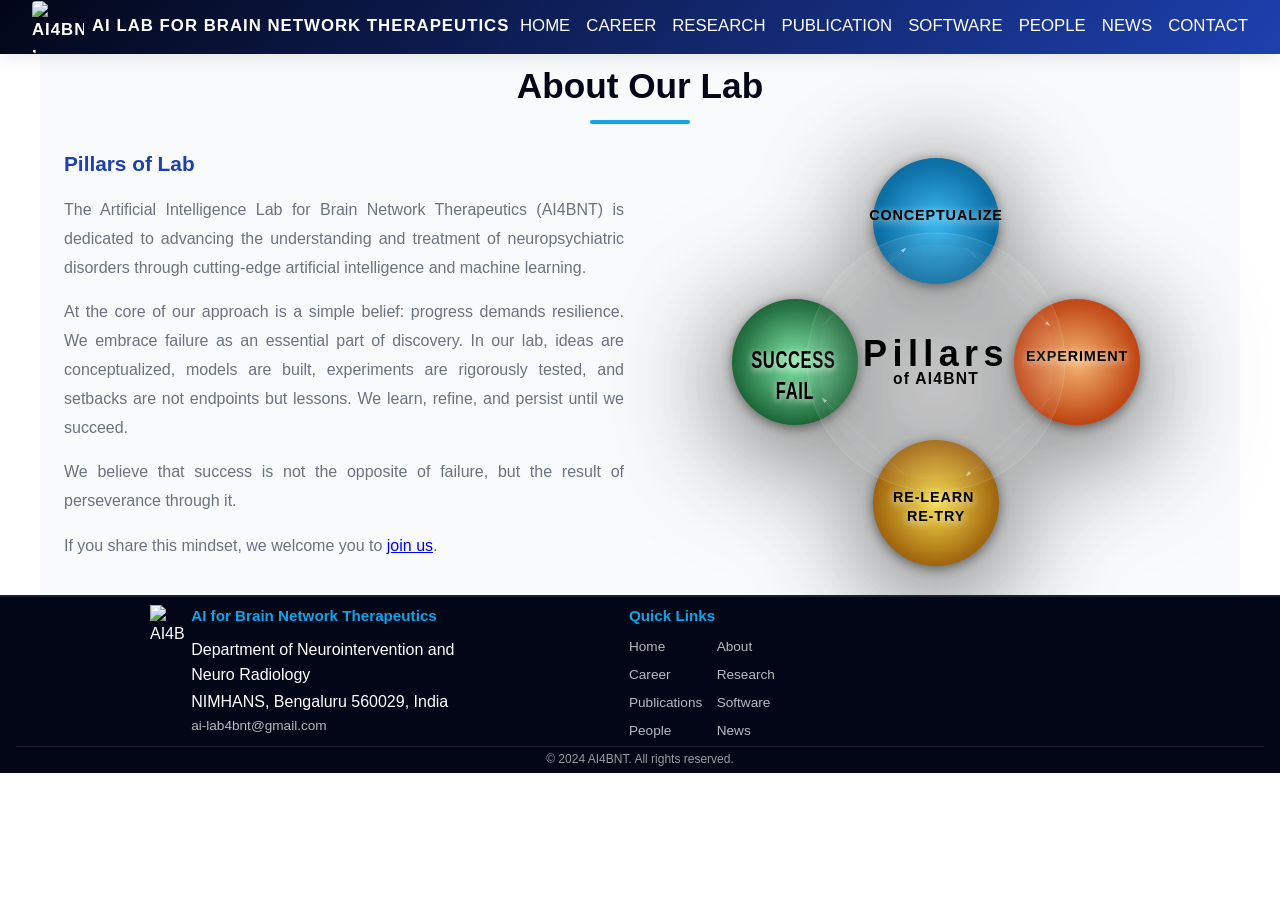
==== commit 0d6ad5f1: "Final website update" ====
--- a/about.html
+++ b/about.html
@@ -12,7 +12,7 @@
 
 <header>
     <nav>
-        <a href="index.html" class="logo"><img src="LAB/AI4BNT.png" alt="AI4BNT Logo" class="logo-img">AI LAB FOR NETWORK THERAPEUTICS</a>
+        <a href="index.html" class="logo"><img src="LAB/AI4BNT.png" alt="AI4BNT Logo" class="logo-img">AI LAB FOR BRAIN NETWORK THERAPEUTICS</a>
             <ul class="nav-menu" id="navMenu">
                 <li><a href="index.html">HOME</a></li><li><a href="career.html">CAREER</a></li>
                 <li><a href="research.html">RESEARCH</a></li>
@@ -98,8 +98,6 @@
                     dominant-baseline: middle;
                     text-anchor: middle;
                     pointer-events: none;
-                    textLength: 420;
-                    lengthAdjust: spacingAndGlyphs;
                 }
 
                 .pillar-container-new .pillar-text tspan {
@@ -242,27 +240,27 @@
 
 <footer>
     <div class="footer-content">
-        <div class="footer-section">
-            <h3>AI4BNT</h3>
-            <p>Artificial Intelligence Lab for Brain Network Therapeutics</p>
-            <p>Department of Neuroimaging and Interventional Radiology, NIMHANS, Bangalore</p>
-        </div>
-        <div class="footer-section">
-            <h3>Quick Links</h3>
-            <ul><li><a href="career.html">Career</a></li>
-                <li><a href="research.html">Research</a></li>
-                <li><a href="publications.html">Publications</a></li>
-                <li><a href="software.html">Software</a></li>
-                <li><a href="people.html">People</a></li>
-                <li><a href="news.html">News</a></li>
-                <li><a href="contact.html">Contact</a></li>
-            </ul>
-        </div>
-        <div class="footer-section">
-            <h3>Contact</h3>
-            <p><strong>Lab Email:</strong><br><a href="mailto:ai-lab4bnt@gmail.com">ai-lab4bnt@gmail.com</a></p>
-            <p><strong>Principal Investigator Email:</strong><br><a href="mailto:rajankashyap6@gmail.com">rajankashyap6@gmail.com</a></p>
-            <p><strong>Location:</strong><br>NIMHANS, Bangalore, India</p>
+        <div class="footer-section footer-brand">
+            <img src="LAB/AI4BNT.png" alt="AI4BNT Logo" class="footer-logo">
+            <div class="footer-brand-copy">
+                <h4 class="footer-title">AI for Brain Network Therapeutics</h4>
+                <p>Department of Neurointervention and Neuro Radiology</p>
+                <p>NIMHANS, Bengaluru 560029, India</p>
+                <p><a href="mailto:ai-lab4bnt@gmail.com">ai-lab4bnt@gmail.com</a></p>
+            </div>
+        </div>
+        <div class="footer-section footer-links-section">
+            <h4>Quick Links</h4>
+            <div class="footer-links-grid">
+                <a href="index.html">Home</a>
+                <a href="about.html">About</a>
+                <a href="career.html">Career</a>
+                <a href="research.html">Research</a>
+                <a href="publications.html">Publications</a>
+                <a href="software.html">Software</a>
+                <a href="people.html">People</a>
+                <a href="news.html">News</a>
+            </div>
         </div>
     </div>
     <div class="footer-bottom">
@@ -270,10 +268,6 @@
     </div>
 </footer>
 
-<script src="js/navigation.js"></script>
-<script src="js/animations.js"></script>
-<script src="js/slider.js"></script>
-
 </body>
 </html>
 
--- a/css/main.css
+++ b/css/main.css
@@ -15,7 +15,7 @@
     --text-dark: #0f172a;
     --text-light: #6b7280;
     --border-color: #e5e7eb;
-    --header-offset: 84px;
+    --header-offset: 50px;
     --research-disease-pill-bg-opacity: 0.14;
     --research-disease-pill-text-opacity: 0.8;
     --research-cluster-bg-opacity: 0.12;
@@ -32,6 +32,51 @@
     line-height: 1.6;
     color: var(--text-dark);
     overflow-x: hidden;
+
+.footer-content {
+    max-width: 980px;
+    margin: 0 auto;
+    display: grid;
+    grid-template-columns: repeat(3, minmax(0, 1fr));
+    gap: 1rem;
+    text-align: left;
+}
+
+.footer-section h4 {
+    margin: 0 0 0.5rem;
+    color: var(--accent-color);
+    font-size: 0.95rem;
+}
+
+.footer-section a {
+    display: block;
+    color: rgba(255, 255, 255, 0.72);
+    text-decoration: none;
+    font-size: 0.85rem;
+    margin-bottom: 0.25rem;
+    transition: color 0.3s ease;
+}
+
+.footer-section a:hover {
+    color: white;
+}
+
+.person-highlight {
+    color: var(--secondary-color);
+    font-weight: 700;
+    text-decoration: none;
+    background: linear-gradient(180deg, rgba(14, 165, 233, 0.18) 0%, rgba(14, 165, 233, 0.08) 100%);
+    padding: 0 0.22em;
+    border-radius: 0.28rem;
+    box-decoration-break: clone;
+    -webkit-box-decoration-break: clone;
+}
+
+.person-highlight:hover,
+.person-highlight:focus {
+    color: var(--primary-color);
+    text-decoration: underline;
+}
     position: relative;
     background: transparent;
     padding-top: var(--header-offset);
@@ -39,6 +84,13 @@
 
 body::before {
     content: '';
+
+@media (max-width: 768px) {
+    .footer-content {
+        grid-template-columns: 1fr;
+        gap: 0.75rem;
+    }
+}
     position: fixed;
     top: 0;
     left: 0;
@@ -67,11 +119,12 @@
 }
 
 nav {
-    max-width: 1200px;
+    width: 100%;
+    max-width: none;
     margin: 0 auto;
-    padding: 0.6rem 2rem;
-    display: flex;
-    justify-content: space-between;
+    padding: 0.05rem 2rem;
+    display: flex;
+    justify-content: flex-start;
     align-items: center;
 }
 
@@ -84,13 +137,13 @@
 }
 
 .logo {
-    font-size: 1.2rem;
+    font-size: 1.05rem;
     font-weight: bold;
     text-decoration: none;
     color: white;
     display: flex;
     align-items: center;
-    gap: 0.75rem;
+    gap: 0.5rem;
     letter-spacing: 1px;
 }
 
@@ -112,8 +165,8 @@
 }
 
 .logo-img {
-    width: 64px;
-    height: 64px;
+    width: 52px;
+    height: 52px;
     object-fit: contain;
     border-radius: 4px;
     border: none;
@@ -140,14 +193,16 @@
 .nav-menu {
     display: flex;
     list-style: none;
-    gap: 2rem;
+    gap: 1rem;
     margin-left: auto;
+    white-space: nowrap;
 }
 
 .nav-menu a {
     color: white;
     text-decoration: none;
     font-weight: 500;
+    font-size: 1.05rem;
     transition: color 0.3s ease;
     cursor: pointer;
 }
@@ -297,7 +352,7 @@
     /* Clean, subtle hero background */
     background: rgba(255, 255, 255, 0.88);
     color: var(--text-dark);
-    padding: 70px 1.5rem 50px;
+    padding: 0 1.5rem 50px;
     text-align: center;
     margin-top: 0;
     position: relative;
@@ -359,13 +414,15 @@
 
 .slider-slide-split {
     display: flex;
+    gap: 0;
 }
 
 .slider-slide-split .slider-split-image {
-    width: 50%;
+    width: 33.3333%;
     height: 100%;
     object-fit: contain;
     background: #ffffff;
+    flex: 1 1 33.3333%;
 }
 
 .hero-content {
@@ -527,6 +584,30 @@
     color: var(--text-dark);
 }
 
+#news {
+    padding-bottom: 3rem;
+}
+
+#news .content-grid {
+    max-width: 900px;
+    margin: 1rem auto 2rem;
+    justify-items: center;
+    text-align: center;
+}
+
+#news .content-grid h3 {
+    width: 100%;
+}
+
+#news .content-grid ul {
+    width: 100%;
+    max-width: 760px;
+    margin: 0 auto;
+    padding-left: 0;
+    list-style-position: inside;
+    text-align: left;
+}
+
 .content-grid p,
 .content-grid ul {
     font-size: 1rem;
@@ -643,6 +724,28 @@
     border-color: rgba(14, 165, 233, 0.28);
 }
 
+#research .research-card-cta {
+    margin-top: 0.6rem;
+    padding: 0;
+    border: 0;
+    background: transparent;
+    color: #1d4ed8;
+    font-size: 0.92rem;
+    font-weight: 700;
+    cursor: pointer;
+    text-decoration: underline;
+    text-underline-offset: 3px;
+}
+
+#research .research-card-cta:hover {
+    color: #1e3a8a;
+}
+
+#research .research-card-cta:focus-visible {
+    outline: 2px solid rgba(29, 78, 216, 0.35);
+    outline-offset: 3px;
+}
+
 #research .research-theme-card[data-theme="diseases"] {
     background: linear-gradient(180deg, rgba(239, 246, 255, 0.98) 0%, rgba(219, 234, 254, 0.92) 100%);
     border-color: rgba(59, 130, 246, 0.22);
@@ -681,6 +784,15 @@
 
 #research .research-theme-card[data-theme="personalized"] .research-theme-visual {
     background: linear-gradient(135deg, rgba(107, 167, 150, 0.96), rgba(15, 23, 42, 0.98));
+}
+
+#research .research-theme-clickable {
+    cursor: pointer;
+}
+
+#research .research-theme-clickable:focus-visible {
+    outline: 3px solid rgba(124, 58, 237, 0.55);
+    outline-offset: 4px;
 }
 
 #research .research-theme-diseases .research-theme-visual {
@@ -700,6 +812,7 @@
     overflow: hidden;
     box-sizing: border-box;
     padding: 0.5rem;
+    isolation: isolate;
 }
 
 #research .research-scope-center {
@@ -739,6 +852,7 @@
     position: absolute;
     left: 50%;
     top: 50%;
+    z-index: 0;
     transform-origin: center;
     transform: translate(-50%, -50%) rotate(var(--angle)) translate(var(--radius)) rotate(calc(-1 * var(--angle)));
     background: #ffffff;
@@ -747,8 +861,8 @@
     padding: 0.22rem 0.7rem;
     border-radius: 999px;
     box-shadow: 0 8px 16px rgba(15, 23, 42, 0.08);
-    backdrop-filter: blur(4px);
-    -webkit-backdrop-filter: blur(4px);
+    backdrop-filter: none;
+    -webkit-backdrop-filter: none;
     font-size: 0.36rem;
     line-height: 1.08;
     font-weight: 700;
@@ -756,9 +870,9 @@
     white-space: normal;
     text-align: center;
     max-width: calc(100% - 1.5rem);
-    opacity: 0.78;
-    animation: researchWordOrbit 16s ease-in-out infinite;
-    animation-delay: calc(var(--i) * 1s);
+    opacity: 1;
+    animation: researchWordOrbit 120s ease-in-out infinite;
+    animation-delay: calc(var(--i) * 4.5s);
 }
 
 #research .research-theme-word span {
@@ -780,6 +894,18 @@
     object-fit: contain;
     display: block;
     border-radius: inherit;
+}
+
+#research .research-theme-word-institute {
+    font-size: 0.36rem;
+    padding: 0.28rem 0.62rem;
+    line-height: 1.1;
+    max-width: 150px;
+}
+
+#research .research-theme-image-word-bottom-right {
+    --angle: 42deg;
+    --radius: 114px;
 }
 
 #research .word-angle-1 { --angle: -165deg; --radius: 98px; }
@@ -826,26 +952,32 @@
 @keyframes researchWordOrbit {
     0% {
         opacity: 0;
+        z-index: 0;
         transform: translate(-50%, -50%) scale(0.45);
     }
-    4% {
-        opacity: 0.9;
+    6% {
+        opacity: 1;
+        z-index: 3;
         transform: translate(-50%, -50%) scale(3.4);
     }
-    8% {
-        opacity: 0.9;
+    10% {
+        opacity: 1;
+        z-index: 3;
         transform: translate(-50%, -50%) rotate(var(--angle)) translate(var(--radius)) rotate(calc(-1 * var(--angle))) scale(1.18);
     }
-    45% {
-        opacity: 0.9;
+    42% {
+        opacity: 1;
+        z-index: 3;
         transform: translate(-50%, -50%) rotate(var(--angle)) translate(var(--radius)) rotate(calc(-1 * var(--angle))) scale(1.18);
     }
-    60% {
+    55% {
         opacity: 0.18;
+        z-index: 0;
         transform: translate(-50%, -50%) rotate(var(--angle)) translate(var(--radius)) rotate(calc(-1 * var(--angle))) scale(1);
     }
     100% {
         opacity: 0.15;
+        z-index: 0;
         transform: translate(-50%, -50%) rotate(var(--angle)) translate(var(--radius)) rotate(calc(-1 * var(--angle))) scale(1);
     }
 }
@@ -1196,9 +1328,7 @@
 }
 
 #research .research-theme-card > h3::after {
-    content: "  »";
-    font-weight: 700;
-    color: #2563eb;
+    content: none;
 }
 
 #research .research-theme-card:hover > h3,
@@ -1231,10 +1361,14 @@
 }
 
 #research .research-theme-detail {
-    margin-top: 1rem;
+    margin-top: 0.35rem;
     display: block;
     position: relative;
     z-index: 1;
+}
+
+#research .research-theme-detail.is-visible {
+    animation: researchThemePop 180ms ease-out;
 }
 
 #research .research-theme-detail-main {
@@ -1357,6 +1491,17 @@
     }
 }
 
+@keyframes researchThemePop {
+    from {
+        opacity: 0;
+        transform: translateY(4px) scale(0.985);
+    }
+    to {
+        opacity: 1;
+        transform: translateY(0) scale(1);
+    }
+}
+
 @keyframes researchNeonPulse {
     0%, 100% {
         transform: scale(1);
@@ -2120,6 +2265,7 @@
     background: linear-gradient(135deg, var(--primary-color) 0%, var(--secondary-color) 100%);
     color: white;
     padding: 40px 2rem !important;
+    padding-bottom: 3rem !important;
 }
 
 #contact .section-title {
@@ -2139,6 +2285,10 @@
     margin: 0 auto;
 }
 
+#contact .contact-wrapper {
+    justify-items: center;
+}
+
 .contact-info {
     display: flex;
     flex-direction: column;
@@ -2163,6 +2313,34 @@
 .contact-text p {
     opacity: 0.9;
     font-size: 0.95rem;
+}
+
+#contact .contact-text a {
+    color: white;
+    font-weight: 700;
+    text-decoration: underline;
+    text-underline-offset: 2px;
+}
+
+#contact .contact-text a:hover {
+    color: var(--accent-color);
+}
+
+body.contact-page {
+    min-height: 100vh;
+    display: flex;
+    flex-direction: column;
+}
+
+body.contact-page #contact {
+    flex: 1;
+    display: flex;
+    flex-direction: column;
+    justify-content: center;
+}
+
+body.contact-page footer {
+    margin-top: auto;
 }
 
 .form-group {
@@ -2333,33 +2511,79 @@
     background: var(--dark-bg);
     color: white;
     text-align: center;
-    padding: 3rem 2rem 1rem;
+    padding: 0.45rem 1rem 0.22rem;
     border-top: 2px solid rgba(255, 255, 255, 0.1);
     position: relative;
     z-index: 1;
 }
 
 .footer-content {
-    max-width: 1200px;
+    width: 100%;
     margin: 0 auto;
     display: grid;
-    grid-template-columns: repeat(auto-fit, minmax(250px, 1fr));
-    gap: 2rem;
-    margin-bottom: 2rem;
+    grid-template-columns: minmax(280px, 1fr) auto;
+    gap: 0.55rem;
     text-align: left;
 }
 
 .footer-section h4 {
-    margin-bottom: 1rem;
+    margin: 0 0 0.18rem;
     color: var(--accent-color);
+    font-size: 12px;
+}
+
+.footer-links-grid {
+    display: grid;
+    grid-template-columns: repeat(2, minmax(0, 1fr));
+    gap: 0.14rem 0.9rem;
+    justify-content: end;
+}
+
+.footer-links-section {
+    justify-self: end;
+    width: max-content;
+    max-width: 100%;
+    margin-left: auto;
+    padding-right: 0.5rem;
+}
+
+.footer-title,
+.footer-contact h4 {
+    margin: 0 0 0.18rem;
+    color: var(--accent-color);
+    font-size: 12px;
+}
+
+.footer-title {
+    font-weight: 700;
+}
+
+.footer-brand {
+    display: flex;
+    align-items: flex-start;
+    gap: 0.45rem;
+}
+
+.footer-logo {
+    width: 34px;
+    height: 34px;
+    object-fit: contain;
+    flex-shrink: 0;
+    margin-top: 0.05rem;
+}
+
+.footer-brand-copy {
+    display: flex;
+    flex-direction: column;
+    gap: 0.04rem;
 }
 
 .footer-section a {
     display: block;
-    color: rgba(255, 255, 255, 0.7);
+    color: rgba(255, 255, 255, 0.72);
     text-decoration: none;
-    font-size: 0.9rem;
-    margin-bottom: 0.5rem;
+    font-size: 12px;
+    margin-bottom: 0.02rem;
     transition: color 0.3s ease;
 }
 
@@ -2367,34 +2591,37 @@
     color: white;
 }
 
-.social-links {
-    display: flex;
-    gap: 1rem;
-}
-
-.social-links a {
-    width: 40px;
-    height: 40px;
-    background: rgba(255, 255, 255, 0.1);
-    border-radius: 50%;
-    display: flex;
-    align-items: center;
-    justify-content: center;
-    transition: all 0.3s ease;
-    margin: 0;
-}
-
-.social-links a:hover {
-    background: var(--accent-color);
-    color: var(--text-dark);
-    transform: translateY(-3px);
+.footer-contact p {
+    margin: 0 0 0.04rem;
+    color: rgba(255, 255, 255, 0.72);
+    font-size: 12px;
+    line-height: 1.15;
+}
+
+.footer-contact strong {
+    color: white;
 }
 
 .footer-bottom {
     border-top: 1px solid rgba(255, 255, 255, 0.1);
-    padding-top: 2rem;
-    font-size: 0.9rem;
+    padding-top: 0.2rem;
+    font-size: 12px;
     color: rgba(255, 255, 255, 0.6);
+}
+
+@media (max-width: 768px) {
+    .footer-content {
+        grid-template-columns: 1fr;
+        gap: 0.8rem;
+    }
+
+    .footer-links-grid {
+        grid-template-columns: repeat(2, minmax(0, 1fr));
+    }
+
+    .footer-brand {
+        align-items: center;
+    }
 }
 
 /* ============= SCROLL TO TOP BUTTON ============= */
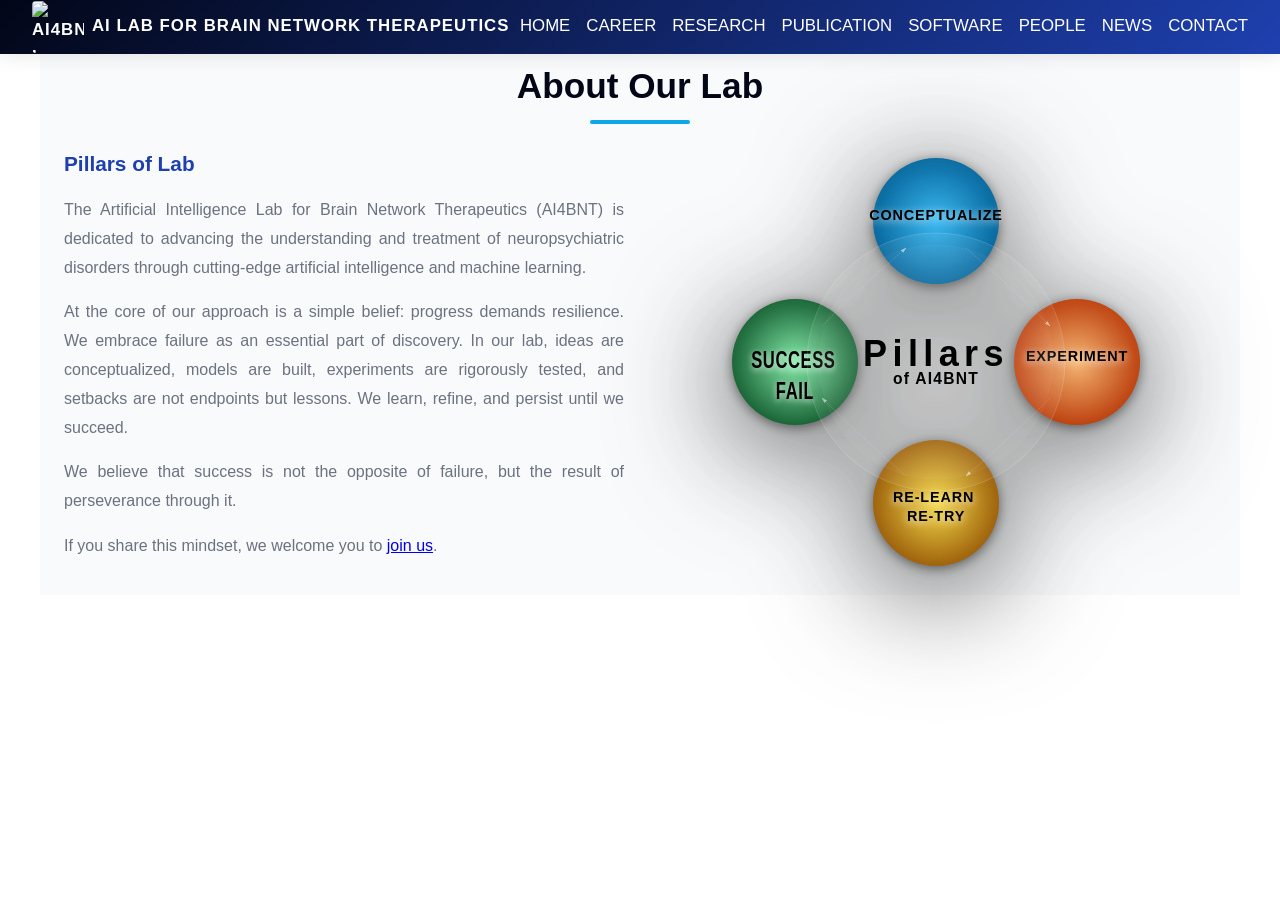
==== commit d26685db: "Final website update" ====
--- a/about.html
+++ b/about.html
@@ -238,36 +238,6 @@
     </div>
 </section>
 
-<footer>
-    <div class="footer-content">
-        <div class="footer-section footer-brand">
-            <img src="LAB/AI4BNT.png" alt="AI4BNT Logo" class="footer-logo">
-            <div class="footer-brand-copy">
-                <h4 class="footer-title">AI for Brain Network Therapeutics</h4>
-                <p>Department of Neurointervention and Neuro Radiology</p>
-                <p>NIMHANS, Bengaluru 560029, India</p>
-                <p><a href="mailto:ai-lab4bnt@gmail.com">ai-lab4bnt@gmail.com</a></p>
-            </div>
-        </div>
-        <div class="footer-section footer-links-section">
-            <h4>Quick Links</h4>
-            <div class="footer-links-grid">
-                <a href="index.html">Home</a>
-                <a href="about.html">About</a>
-                <a href="career.html">Career</a>
-                <a href="research.html">Research</a>
-                <a href="publications.html">Publications</a>
-                <a href="software.html">Software</a>
-                <a href="people.html">People</a>
-                <a href="news.html">News</a>
-            </div>
-        </div>
-    </div>
-    <div class="footer-bottom">
-        <p>&copy; 2024 AI4BNT. All rights reserved.</p>
-    </div>
-</footer>
-
 </body>
 </html>
 
--- a/css/main.css
+++ b/css/main.css
@@ -106,6 +106,14 @@
     z-index: 0;
 }
 
+body.news-page::before {
+    opacity: 0.18;
+}
+
+body.contact-page::before {
+    opacity: 0.16;
+}
+
 /* ============= HEADER & NAVIGATION ============= */
 header {
     background: linear-gradient(135deg, var(--primary-color) 0%, var(--secondary-color) 100%);
@@ -450,6 +458,37 @@
     opacity: 0;
 }
 
+.storyline-strip {
+    padding: 1.1rem 1.5rem 0.4rem;
+    text-align: center;
+    background: rgba(255, 255, 255, 0.78);
+    border-top: 1px solid rgba(255, 255, 255, 0.55);
+    border-bottom: 1px solid rgba(255, 255, 255, 0.55);
+    position: relative;
+    z-index: 1;
+}
+
+.storyline-strip p {
+    margin: 0 auto;
+    font-family: 'Brush Script MT', 'Segoe Script', cursive;
+    font-size: clamp(1.35rem, 2vw, 2rem);
+    font-weight: 700;
+    font-style: italic;
+    color: var(--primary-color);
+    letter-spacing: 0.03em;
+}
+
+.story-word {
+    display: inline-block;
+    transition: color 0.35s ease, text-shadow 0.35s ease, transform 0.35s ease;
+}
+
+.story-word.active {
+    color: var(--accent-color);
+    text-shadow: 0 0 10px rgba(14, 165, 233, 0.55), 0 0 22px rgba(30, 64, 175, 0.35);
+    transform: translateY(-1px);
+}
+
 .hero p {
     font-size: 1.3rem;
     margin-bottom: 2rem;
@@ -585,14 +624,25 @@
 }
 
 #news {
+    background: transparent;
     padding-bottom: 3rem;
+    display: flex;
+    flex-direction: column;
+    align-items: center;
 }
 
 #news .content-grid {
-    max-width: 900px;
+    width: min(92vw, 1000px);
+    max-width: 1000px;
     margin: 1rem auto 2rem;
     justify-items: center;
     text-align: center;
+    background: rgba(255, 255, 255, 0.78);
+    border: 1px solid rgba(255, 255, 255, 0.45);
+    border-left: none;
+    padding: 1.5rem 2rem;
+    box-shadow: 0 18px 40px rgba(15, 23, 42, 0.08);
+    backdrop-filter: blur(10px);
 }
 
 #news .content-grid h3 {
@@ -2262,47 +2312,57 @@
 
 /* ============= CONTACT & SUBMISSIONS SECTION ============= */
 #contact {
+    background: transparent;
+    color: var(--text-dark);
+    padding: 40px 2rem !important;
+}
+
+#contact .section-title {
+    color: var(--primary-color);
+    margin-bottom: 1.5rem;
+}
+
+#contact .section-title::after {
+    background: var(--accent-color);
+}
+
+.contact-wrapper {
+    display: grid;
+    grid-template-columns: minmax(460px, 540px) minmax(0, 1fr);
+    gap: 2rem;
+    max-width: 1120px;
+    margin: 0 auto;
+    width: 100%;
     background: linear-gradient(135deg, var(--primary-color) 0%, var(--secondary-color) 100%);
     color: white;
-    padding: 40px 2rem !important;
-    padding-bottom: 3rem !important;
-}
-
-#contact .section-title {
-    color: white;
-    margin-bottom: 1.5rem;
-}
-
-#contact .section-title::after {
-    background: var(--accent-color);
-}
-
-.contact-wrapper {
-    display: grid;
-    grid-template-columns: 1fr 1fr;
-    gap: 2rem;
-    max-width: 800px;
-    margin: 0 auto;
+    padding: 2rem;
+    border-radius: 0;
+    box-shadow: 0 18px 40px rgba(15, 23, 42, 0.16);
 }
 
 #contact .contact-wrapper {
     justify-items: center;
+    align-items: start;
 }
 
 .contact-info {
     display: flex;
     flex-direction: column;
-    gap: 1rem;
+    gap: 0.75rem;
+    width: 100%;
 }
 
 .contact-item {
     display: flex;
     gap: 0.75rem;
+    width: 100%;
+    align-items: flex-start;
 }
 
 .contact-icon {
     font-size: 1.5rem;
     flex-shrink: 0;
+    margin-top: 0.1rem;
 }
 
 .contact-text h4 {
@@ -2313,6 +2373,12 @@
 .contact-text p {
     opacity: 0.9;
     font-size: 0.95rem;
+    line-height: 1.4;
+    margin-bottom: 0;
+}
+
+.contact-text strong {
+    font-weight: 700;
 }
 
 #contact .contact-text a {
@@ -2320,6 +2386,10 @@
     font-weight: 700;
     text-decoration: underline;
     text-underline-offset: 2px;
+}
+
+#contact .contact-wrapper form {
+    width: 100%;
 }
 
 #contact .contact-text a:hover {
--- a/css/responsive.css
+++ b/css/responsive.css
@@ -0,0 +1,192 @@
+﻿/* ============= RESPONSIVE DESIGN ============= */
+
+@media (max-width: 1024px) {
+    header {
+        position: fixed;
+        width: 100%;
+        z-index: 1000;
+    }
+
+    .nav-menu {
+        position: absolute;
+        top: 100%;
+        left: 0;
+        right: 0;
+        background: linear-gradient(135deg, var(--primary-color) 0%, var(--secondary-color) 100%);
+        flex-direction: column;
+        align-items: flex-start;
+        padding: 1rem 1.5rem;
+        display: none;
+        gap: 0.5rem;
+    }
+
+    .nav-menu.active,
+    .nav-menu.open {
+        display: flex;
+    }
+
+    .nav-menu li,
+    .nav-menu a {
+        width: 100%;
+    }
+
+    .hamburger {
+        display: flex;
+        position: relative;
+        z-index: 1001;
+    }
+
+    .hamburger.active span:nth-child(1) {
+        transform: rotate(-45deg) translate(-5px, 6px);
+    }
+
+    .hamburger.active span:nth-child(2) {
+        opacity: 0;
+    }
+
+    .hamburger.active span:nth-child(3) {
+        transform: rotate(45deg) translate(-5px, -6px);
+    }
+
+    /* PI Member Responsive Design */
+    .pi-member {
+        flex-direction: column;
+        gap: 2rem;
+        min-height: auto;
+        padding: 1.5rem;
+        margin: 1rem 0;
+    }
+
+    .pi-member .member-info {
+        flex: 1 1 100%;
+        padding: 1rem;
+        order: 1;
+    }
+
+    .pi-sidebar {
+        flex: 0 0 100%;
+        order: 2;
+    }
+
+    .pi-slider-wrapper {
+        height: 300px;
+    }
+
+    .pi-interests {
+        margin-top: 1rem;
+    }
+}
+
+@media (max-width: 768px) {
+    .pi-member {
+        padding: 1rem;
+        gap: 1.5rem;
+    }
+
+    .pi-slider-wrapper {
+        height: 250px;
+    }
+
+    .member-name {
+        font-size: 1.2rem;
+    }
+
+    .member-bio {
+        font-size: 0.9rem;
+    }
+}
+
+@media (max-width: 768px) {
+    :root {
+        --header-offset: 96px;
+    }
+
+    .hero {
+        padding-top: 150px;
+    }
+
+    .hero h1 {
+        font-size: 2rem;
+    }
+
+    .hero h2 {
+        font-size: 1.2rem;
+    }
+
+    .hero p {
+        font-size: 1rem;
+    }
+
+    .slider-controls {
+        bottom: 30px;
+    }
+
+    .slider-btn {
+        width: 40px;
+        height: 40px;
+        font-size: 1rem;
+    }
+
+    .slider-dots {
+        bottom: 10px;
+    }
+
+    .about-grid,
+    .contact-wrapper {
+        grid-template-columns: 1fr;
+        max-width: 100%;
+    }
+
+    .project-item,
+    .project-item:nth-child(even) {
+        grid-template-columns: 1fr;
+        direction: ltr;
+    }
+
+    .research-grid {
+        grid-template-columns: 1fr;
+    }
+
+    .team-grid::before {
+        left: 0;
+    }
+
+    .team-member {
+        grid-template-columns: 1fr;
+        gap: 1.5rem;
+        direction: ltr;
+    }
+
+    .team-member:nth-child(even) {
+        direction: ltr;
+    }
+
+    .pi-member {
+        display: block;
+    }
+
+    .pi-slider-wrapper {
+        width: 100%;
+        min-width: unset;
+        max-width: unset;
+        height: 220px;
+        margin-top: 1rem;
+    }
+
+    .member-image {
+        height: 250px;
+        font-size: 3.5rem;
+    }
+
+    .submissions-grid {
+        grid-template-columns: 1fr;
+    }
+
+    section {
+        padding: 60px 1.5rem;
+    }
+
+    .section-title {
+        font-size: 2rem;
+    }
+}
